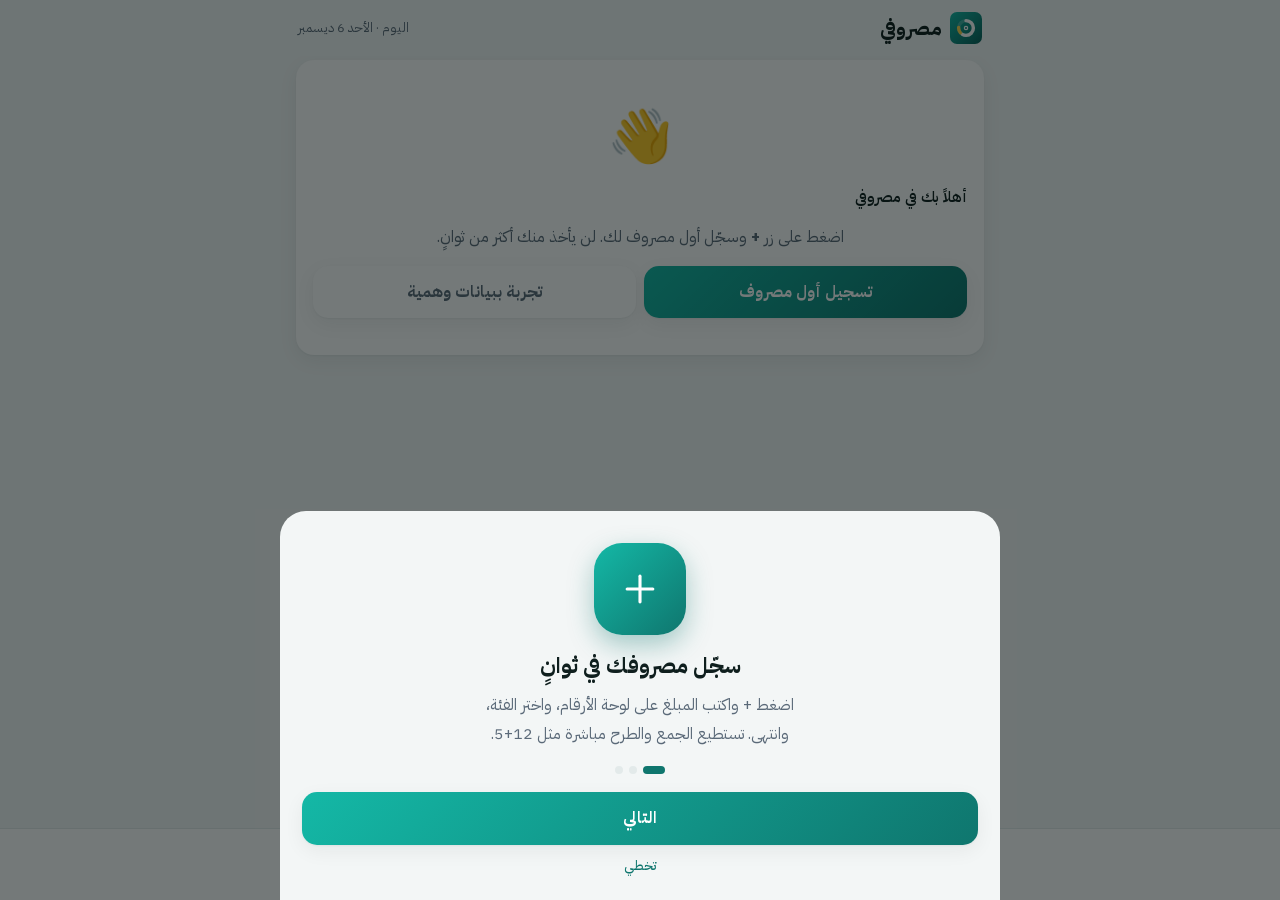
==== masrouf/index.html @ c6602190 "v1.2: app-like WebView (no zoom/overscroll), fix stuck swipe rows, SMS permission flow + rich notifi" ====
<!doctype html>
<html lang="ar" dir="rtl">
<head>
<meta charset="utf-8">
<meta name="viewport" content="width=device-width,initial-scale=1,minimum-scale=1,maximum-scale=1,user-scalable=no,viewport-fit=cover">
<title>مصروفي</title>
<meta name="description" content="تتبع المصاريف اليومية مع تقارير يومية وشهرية وسنوية احترافية">
<meta name="theme-color" content="#0f766e">
<link rel="manifest" href="manifest.webmanifest">
<link rel="icon" href="icon.svg" type="image/svg+xml">
<link rel="apple-touch-icon" href="icon-192.png">
<link rel="stylesheet" href="fonts.css">
<style>
:root{
  --bg:#f3f6f6;--card:#fff;--ink:#0f1f1e;--mute:#5b6a79;--line:#e3eaea;--bd:transparent;--pri:#0f766e;--pri2:#14b8a6;
  --pri-soft:#e6f4f2;--exp:#e11d48;--inc:#16a34a;--warn:#f59e0b;--shadow:0 1px 2px rgba(15,31,30,.05),0 6px 20px rgba(15,31,30,.06);
  --r:18px;--font:'IBM Plex Sans Arabic','Segoe UI',Tahoma,system-ui,sans-serif;
}
@media (prefers-color-scheme:dark){:root:not([data-theme=light]){
  --bg:#0b1413;--card:#13201f;--ink:#e8f1f0;--mute:#9db4b2;--line:#233a39;--bd:#1f3433;--pri:#2dd4bf;--pri2:#14b8a6;--pri-soft:#12302d;--exp:#fb7185;--inc:#4ade80;--shadow:0 6px 20px rgba(0,0,0,.35)}}
:root[data-theme=dark]{--bg:#0b1413;--card:#13201f;--ink:#e8f1f0;--mute:#9db4b2;--line:#233a39;--bd:#1f3433;--pri:#2dd4bf;--pri2:#14b8a6;--pri-soft:#12302d;--exp:#fb7185;--inc:#4ade80;--shadow:0 6px 20px rgba(0,0,0,.35)}
*{box-sizing:border-box;-webkit-tap-highlight-color:transparent}
html{-webkit-text-size-adjust:100%;text-size-adjust:100%;overscroll-behavior:none;touch-action:manipulation}
body{overscroll-behavior:none;-webkit-user-select:none;user-select:none;-webkit-touch-callout:none}
input,textarea,select{-webkit-user-select:text;user-select:text}
img,svg{-webkit-user-drag:none}
html,body{margin:0;background:var(--bg);color:var(--ink);font-family:var(--font);font-size:16px;line-height:1.55}
button,input,select{font:inherit;color:inherit}
button{cursor:pointer;border:0;background:none}
#app{max-width:720px;margin:0 auto;min-height:100vh;padding-bottom:calc(96px + env(safe-area-inset-bottom))}
.top{position:sticky;top:0;z-index:20;display:flex;align-items:center;justify-content:space-between;padding:calc(12px + env(safe-area-inset-top)) 18px 12px;background:var(--bg)}
.top h1{font-size:20px;margin:0;font-weight:700;display:flex;gap:8px;align-items:center}
.top h1 i{width:30px;height:30px;border-radius:9px;background:linear-gradient(135deg,var(--pri2),var(--pri));display:inline-block}
.top .sub{color:var(--mute);font-size:13px}
.view{padding:4px 16px 16px;display:grid;gap:14px}
.card{background:var(--card);border-radius:var(--r);padding:16px;box-shadow:var(--shadow);border:1px solid var(--bd)}
.card h3{margin:0 0 12px;font-size:15px;font-weight:600;display:flex;justify-content:space-between;align-items:center}
.card h3 a,.link{color:var(--pri);font-size:13px;font-weight:500;cursor:pointer}
.hero{background:linear-gradient(135deg,#0f766e,#115e59 60%,#134e4a);color:#fff;border-radius:24px;padding:20px;position:relative;overflow:hidden;box-shadow:0 10px 30px rgba(15,118,110,.35)}
.hero:after{content:"";position:absolute;inset-inline-start:-60px;top:-60px;width:200px;height:200px;border-radius:50%;background:rgba(255,255,255,.07)}
.hero .lbl{opacity:.8;font-size:13px}
.hero .big{font-size:34px;font-weight:700;letter-spacing:-.5px;margin:2px 0 10px}
.hero .big small{font-size:15px;font-weight:500;opacity:.85}
.hero .row{display:flex;gap:10px}
.hero .mini{flex:1;background:rgba(255,255,255,.12);border-radius:14px;padding:9px 12px;font-size:12px}
.hero .mini b{display:block;font-size:15px;font-weight:600}
.bar{height:9px;border-radius:99px;background:rgba(255,255,255,.2);overflow:hidden;margin:6px 0 4px}
.bar>i{display:block;height:100%;border-radius:99px;background:#fff;transition:width .5s}
.card .bar{background:var(--line)}
.bar.ok>i{background:var(--pri2)}.bar.warn>i{background:var(--warn)}.bar.bad>i{background:var(--exp)}
.hero .bar>i{background:#fff}.hero .bar.warn>i{background:#fcd34d}.hero .bar.bad>i{background:#fda4af}
.hint{font-size:12px;opacity:.85}
.card .hint{color:var(--mute);opacity:1}
.grid2{display:grid;grid-template-columns:1fr 1fr;gap:12px}
.kpi{background:var(--card);border-radius:16px;padding:13px 14px;box-shadow:var(--shadow);border:1px solid var(--bd)}
.kpi>span{display:block;font-size:12px;color:var(--mute)}
.kpi b{display:block;font-size:19px;font-weight:700;margin-top:2px}
.kpi em{font-style:normal;font-size:12px;font-weight:600}
.up{color:var(--exp)}.down{color:var(--inc)}
.m{font-variant-numeric:tabular-nums}
small{font-weight:500}
.list{display:grid}
.day{display:flex;justify-content:space-between;color:var(--mute);font-size:13px;font-weight:600;padding:14px 4px 6px}
.tx{display:flex;align-items:center;gap:12px;padding:11px 12px;background:var(--card);border-radius:14px;margin-bottom:6px;width:100%;text-align:start;box-shadow:var(--shadow);border:1px solid var(--bd)}
.tx .ic{width:42px;height:42px;border-radius:13px;display:grid;place-items:center;flex:none}
.tx .t{flex:1;min-width:0}.tx .t b{display:block;font-weight:600;font-size:15px}
.tx .t span{display:block;font-size:12.5px;color:var(--mute);white-space:nowrap;overflow:hidden;text-overflow:ellipsis}
.tx .a{font-weight:700;white-space:nowrap}.tx .a.inc{color:var(--inc)}
.seg{display:flex;background:var(--card);padding:4px;border-radius:14px;gap:4px;box-shadow:var(--shadow)}
.seg button{flex:1;padding:9px 6px;border-radius:11px;font-weight:600;font-size:14px;color:var(--mute)}
.seg button.on{background:var(--pri);color:#fff}
.nav{display:flex;align-items:center;justify-content:space-between;background:var(--card);border-radius:14px;padding:6px;box-shadow:var(--shadow)}
.nav button{width:42px;height:42px;border-radius:11px;font-size:20px;color:var(--pri)}
.nav button:active{background:var(--pri-soft)}
.nav .lb{font-weight:700;text-align:center}.nav .lb small{display:block;color:var(--mute);font-size:12px;font-weight:500}
.donutwrap{display:flex;gap:16px;align-items:center;flex-wrap:wrap;justify-content:center}
.donut{position:relative;width:170px;height:170px;flex:none}
.donut svg{width:100%;height:100%;transform:rotate(-90deg)}
.donut .c{position:absolute;inset:0;display:grid;place-items:center;text-align:center;font-size:12px;color:var(--mute)}
.donut .c b{display:block;font-size:18px;color:var(--ink)}
.leg{flex:1;min-width:200px;display:grid;gap:11px}
.leg .it{display:grid;gap:4px}
.leg .h{display:flex;align-items:center;gap:8px;font-size:14px}
.leg .h .dot{width:10px;height:10px;border-radius:50%;flex:none}
.leg .h b{flex:1;font-weight:500}.leg .h span{color:var(--mute);font-size:12px}
.leg .h strong{font-weight:700}
.leg .bar{height:6px;margin:0}
.bars{display:flex;align-items:flex-end;gap:3px;height:160px;padding-top:12px}
.bars .c{flex:1;display:flex;flex-direction:column;align-items:center;height:100%;min-width:0;cursor:pointer}
.bars .bw{flex:1;min-height:0;width:100%;position:relative}
.bars .bw i{position:absolute;bottom:0;inset-inline:0;margin:auto;width:100%;max-width:26px;background:linear-gradient(180deg,var(--pri2),var(--pri));border-radius:6px 6px 2px 2px}
.bars .c.z .bw i{background:var(--line)}
.bars .c.hi .bw i{background:linear-gradient(180deg,#fb7185,#e11d48)}
.bars .c.sel .bw i{outline:2px solid var(--ink);outline-offset:1px}
.bars .pv{position:absolute;inset-inline:0;margin:auto;width:100%;max-width:26px;height:3px;border-radius:2px;background:var(--mute);opacity:.7}
.bars .c u{font-size:10px;color:var(--mute);text-decoration:none;margin-top:4px;height:14px;white-space:nowrap}
.bars .c s{position:absolute;inset-inline:-4px;text-align:center;font-size:9.5px;color:var(--mute);text-decoration:none;white-space:nowrap}
.tipline{text-align:center;color:var(--mute);font-size:12.5px;margin-top:8px;min-height:20px}
.fab{position:fixed;bottom:calc(30px + env(safe-area-inset-bottom));left:0;right:0;margin-inline:auto;transform:none;width:62px;height:62px;border-radius:50%;background:linear-gradient(135deg,var(--pri2),var(--pri));color:#fff;font-size:34px;line-height:1;box-shadow:0 8px 22px rgba(15,118,110,.45);z-index:30;display:grid;place-items:center;border:4px solid var(--bg)}
.fab:active{filter:brightness(.92)}
.tabs{position:fixed;bottom:0;inset-inline:0;z-index:25;background:var(--card);border-top:1px solid var(--line);display:flex;justify-content:center;padding:6px 8px calc(8px + env(safe-area-inset-bottom))}
.tabs .in{display:flex;width:100%;max-width:720px}
.tabs button{flex:1;display:grid;justify-items:center;gap:1px;padding:6px 0;color:var(--mute);font-size:11.5px;font-weight:500}
.tabs button .e{display:grid;place-items:center;height:26px}
.tabs button.on{color:var(--pri);font-weight:700}
.tabs .gap{flex:.9}
.ov{position:fixed;inset:0;background:rgba(2,12,12,.55);z-index:50;display:flex;align-items:flex-end;justify-content:center;animation:f .15s}
.sheet{background:var(--bg);width:100%;max-width:720px;max-height:92vh;overflow:auto;border-radius:26px 26px 0 0;padding:16px 16px calc(18px + env(safe-area-inset-bottom));animation:u .22s ease-out}
@keyframes u{from{transform:translateY(40px);opacity:.4}}@keyframes f{from{opacity:0}}
.sh{display:flex;justify-content:space-between;align-items:center;margin-bottom:12px}
.sh b{font-size:17px}.x{width:34px;height:34px;border-radius:50%;background:var(--card);color:var(--mute);font-size:16px}
.amt{display:flex;align-items:center;gap:8px;background:var(--card);border-radius:18px;padding:12px 16px;margin:12px 0;box-shadow:var(--shadow)}
.amt input{flex:1;min-width:0;border:0;outline:0;background:none;font-size:38px;font-weight:700;text-align:start;width:100%;font-variant-numeric:tabular-nums}
.amt span{color:var(--mute);font-weight:600}
.amt.inc input{color:var(--inc)}.amt.exp input{color:var(--exp)}
.cg{display:grid;grid-template-columns:repeat(4,1fr);gap:8px;margin:8px 0 12px}
.cg button{background:var(--card);border-radius:14px;padding:10px 2px;display:grid;justify-items:center;gap:3px;font-size:11.5px;border:2px solid transparent;line-height:1.25;text-align:center}
.cg button .e{display:grid;place-items:center;height:26px}
.cg button.on{border-color:var(--pri);background:var(--pri-soft);font-weight:600}
.fld{display:flex;gap:8px;margin-bottom:10px;align-items:center;flex-wrap:wrap}
.chip{padding:8px 14px;border-radius:99px;background:var(--card);font-size:13.5px;font-weight:500;border:2px solid transparent}
.chip.on{border-color:var(--pri);color:var(--pri);font-weight:600}
input[type=text],input[type=date],input[type=number],input[type=search],select{background:var(--card);border:1.5px solid var(--line);border-radius:13px;padding:11px 13px;width:100%;outline:0;min-width:0}
input:focus,select:focus{border-color:var(--pri)}
.btns{display:flex;gap:8px;margin-top:6px}
.btn{flex:1;padding:14px;border-radius:15px;font-weight:700;background:var(--card);box-shadow:var(--shadow)}
.btn.p{background:linear-gradient(135deg,var(--pri2),var(--pri));color:#fff}
.btn.d{color:var(--exp);flex:.5}
.set{display:grid;gap:2px}
.set .r{display:flex;align-items:center;gap:12px;padding:13px 4px;border-bottom:1px solid var(--line);width:100%;text-align:start}
.set .r:last-child{border:0}.set .r .e{width:30px;display:grid;place-items:center;color:var(--pri)}
.set .r b{flex:1;font-weight:500}.set .r span{color:var(--mute);font-size:13px}
.empty{text-align:center;padding:36px 16px;color:var(--mute)}
.empty .e{font-size:52px}.empty h3{color:var(--ink);margin:8px 0 4px}
.toast{position:fixed;bottom:calc(110px + env(safe-area-inset-bottom));inset-inline:16px;max-width:420px;margin:auto;background:#10201f;color:#fff;border-radius:14px;padding:12px 16px;display:flex;justify-content:space-between;align-items:center;z-index:80;animation:u .2s}
.toast button{color:#5eead4;font-weight:700}
.filters{display:grid;grid-template-columns:1fr 1fr;gap:8px}.filters input{grid-column:1/-1}
.colors{display:flex;gap:8px;flex-wrap:wrap}.colors i{width:30px;height:30px;border-radius:50%;border:3px solid transparent;cursor:pointer}.colors i.on{border-color:var(--ink)}
.pend{border:2px solid var(--pri2);background:var(--pri-soft)}
.pend .tx{box-shadow:none;margin-bottom:8px;display:block}
.pend .tx .top2{display:flex;align-items:center;gap:12px}
.pend .pb{display:flex;gap:6px;margin-top:10px}
.pend .pb button{flex:1;padding:9px;border-radius:11px;font-weight:600;font-size:13.5px;background:var(--bg)}
.pend .pb .ok{background:var(--pri);color:#fff}.pend .pb .no{color:var(--exp)}
.pend small.src{color:var(--mute);font-size:11.5px;display:block;margin-top:2px}
.gh{display:flex;align-items:center;gap:6px;font-size:12.5px;color:var(--mute);font-weight:600;margin:12px 2px 2px}
.sub{padding-inline-start:18px;color:var(--mute);font-size:12.5px;display:flex;justify-content:space-between}
.chips2{display:flex;gap:6px;margin-bottom:10px}
.kp{display:grid;grid-template-columns:repeat(4,1fr);gap:8px;margin:6px 0 12px;direction:ltr}
.kp button{height:52px;border-radius:14px;background:var(--card);font-size:23px;font-weight:600;box-shadow:var(--shadow);display:grid;place-items:center}
.kp button:active{transform:scale(.95);background:var(--pri-soft)}
.kp .op{background:var(--pri-soft);color:var(--pri)}.kp .bk{color:var(--exp)}
.hint2{color:var(--mute);font-size:13px;min-height:18px;margin:-6px 4px 4px}
.srch{margin:2px 0 6px}.amt input[readonly]{cursor:default}
.gbtn{width:100%;background:none;text-align:start;margin-top:8px;color:var(--mute)}.gbtn .cnt{background:var(--line);border-radius:99px;padding:0 8px;font-size:11px}
.gbtn .chev{margin-inline-start:auto;display:grid;transition:transform .2s}.gbtn .chev.up{transform:rotate(180deg)}
.allbtn{display:flex;align-items:center;gap:6px;margin:4px 2px 2px}
.gh svg,.leg .h svg{flex:none}.leg .h svg{width:17px;height:17px}
.ring{position:absolute;inset-inline-end:18px;top:20px;width:68px;height:68px;z-index:1}
.ring svg{width:100%;height:100%;transform:rotate(-90deg)}.ring circle{stroke:rgba(255,255,255,.22)}.ring circle.fg{stroke:#fff;transition:stroke-dasharray .6s}
.ring.warn circle.fg{stroke:#fcd34d}.ring.bad circle.fg{stroke:#fda4af}.ring b{position:absolute;inset:0;display:grid;place-items:center;font-size:14px}
.stats{display:grid;grid-template-columns:1fr 1fr;gap:10px;margin-top:12px}
.st{background:var(--bg);border-radius:13px;padding:10px 12px}.st span{display:block;font-size:12px;color:var(--mute)}.st b{display:block;font-size:14.5px;margin-top:1px}.st em{font-style:normal;font-size:12px;color:var(--mute)}
.view.enter>*{animation:rise .38s cubic-bezier(.2,.8,.2,1) both}
.view.enter>*:nth-child(2){animation-delay:.05s}.view.enter>*:nth-child(3){animation-delay:.1s}.view.enter>*:nth-child(4){animation-delay:.15s}.view.enter>*:nth-child(n+5){animation-delay:.2s}
@keyframes rise{from{opacity:0;transform:translateY(14px)}}
.tx{position:relative;touch-action:pan-y;transition:transform .2s,background .15s}.tx.sw-d{box-shadow:inset 0 0 0 2px #f87171}.tx.sw-e{box-shadow:inset 0 0 0 2px #4ade80}
.ob{text-align:center;padding:10px 6px 4px}.ob .obi{width:92px;height:92px;border-radius:28px;margin:6px auto 14px;display:grid;place-items:center;color:#fff;background:linear-gradient(135deg,var(--pri2),var(--pri));box-shadow:0 10px 26px rgba(15,118,110,.35)}
.ob h2{margin:0 0 8px;font-size:22px}.ob p{margin:0 auto;max-width:320px;color:var(--mute);line-height:1.8}
.dots{display:flex;gap:6px;justify-content:center;margin:18px 0}.dots i{width:8px;height:8px;border-radius:99px;background:var(--line)}.dots i.on{width:22px;background:var(--pri)}
.printhead .ph{display:flex;gap:12px;align-items:center}
.printhead{display:none}
@media print{
  body{background:#fff;color:#000}.top,.tabs,.fab,.noprint,.toast,.seg,.nav button{display:none!important}
  .printhead{display:block;border-bottom:3px solid #0f766e;padding-bottom:10px;margin-bottom:12px}
  .printhead h2{margin:0;color:#0f766e}.printhead p{margin:2px 0 0;color:#444}
  .card,.kpi{box-shadow:none;border:1px solid #ddd;break-inside:avoid}#app{padding:0;max-width:none}
  :root{--card:#fff;--ink:#000;--mute:#555;--line:#ddd}
  .view{padding:0}.nav{box-shadow:none;border:1px solid #ddd;justify-content:center}
}
</style>
</head>
<body>
<div id="app">
  <header class="top"><div><h1><svg width="32" height="32" viewBox="0 0 512 512"><defs><linearGradient id="lg" x1="0" y1="0" x2="1" y2="1"><stop offset="0" stop-color="#14b8a6"/><stop offset="1" stop-color="#0b5f59"/></linearGradient></defs><rect width="512" height="512" rx="112" fill="url(#lg)"/><g transform="translate(256 256) rotate(-90)" fill="none" stroke-width="54"><circle r="118" stroke="#fff" stroke-opacity=".22"/><circle r="118" stroke="#fff" stroke-linecap="round" stroke-dasharray="430 800"/><circle r="118" stroke="#fcd34d" stroke-linecap="round" stroke-dasharray="90 800" stroke-dashoffset="-470"/></g><circle cx="256" cy="256" r="36" fill="#fff"/><circle cx="256" cy="256" r="16" fill="#0f766e"/></svg>مصروفي</h1></div><div class="sub" id="topSub"></div></header>
  <main id="view" class="view"></main>
</div>
<button class="fab" data-act="add" aria-label="إضافة عملية">+</button>
<nav class="tabs"><div class="in">
  <button data-tab="home"><span class="e" data-i="house"></span>الرئيسية</button>
  <button data-tab="log"><span class="e" data-i="receipt"></span>السجل</button>
  <span class="gap"></span>
  <button data-tab="rep"><span class="e" data-i="chart-column"></span>التقارير</button>
  <button data-tab="more"><span class="e" data-i="settings"></span>المزيد</button>
</div></nav>
<div id="layer"></div>
<input type="file" id="file" accept=".json,application/json" hidden>

<script src="icons.js"></script>
<script src="sms-parser.js"></script>
<script>
'use strict';
/* ============ أدوات ============ */
const $ = s => document.querySelector(s);
const KEY = 'masrouf.v1';
const MONTHS = ['يناير','فبراير','مارس','أبريل','مايو','يونيو','يوليو','أغسطس','سبتمبر','أكتوبر','نوفمبر','ديسمبر'];
const DAYS = ['الأحد','الاثنين','الثلاثاء','الأربعاء','الخميس','الجمعة','السبت'];
const PALETTE = ['#f97316','#16a34a','#0ea5e9','#8b5cf6','#eab308','#ef4444','#6366f1','#ec4899','#14b8a6','#f43f5e','#a855f7','#64748b'];
const GROUPS = [
  {id:'food',name:'الطعام',icon:'utensils',color:'#f97316'},
  {id:'house',name:'السكن والبيت',icon:'house',color:'#8b5cf6'},
  {id:'trans',name:'المواصلات والسيارة',icon:'car',color:'#0ea5e9'},
  {id:'parents',name:'مصاريف الأهل',icon:'handshake',color:'#0d9488'},
  {id:'family',name:'الأسرة',icon:'users',color:'#a855f7'},
  {id:'shop',name:'التسوق والشخصي',icon:'shopping-bag',color:'#ec4899'},
  {id:'health',name:'الصحة والتعليم',icon:'heart-pulse',color:'#ef4444'},
  {id:'fun',name:'الترفيه والسفر',icon:'ticket',color:'#eab308'},
  {id:'fin',name:'المالية والالتزامات',icon:'wallet',color:'#b45309'},
  {id:'other',name:'أخرى',icon:'package',color:'#64748b'}
];
const DEF_CATS = [
  {id:'food',group:'food',name:'مطاعم وقهوة',icon:'utensils',color:'#f97316'},
  {id:'groc',group:'food',name:'بقالة ومواد غذائية',icon:'shopping-cart',color:'#16a34a'},
  {id:'home',group:'house',name:'سكن وإيجار',icon:'house',color:'#8b5cf6'},
  {id:'bills',group:'house',name:'فواتير وخدمات',icon:'lightbulb',color:'#eab308'},
  {id:'repair',group:'house',name:'صيانة منزلية',icon:'wrench',color:'#78716c'},
  {id:'furn',group:'house',name:'أثاث ومستلزمات البيت',icon:'sofa',color:'#a16207'},
  {id:'laundry',group:'house',name:'غسيل ملابس',icon:'shirt',color:'#38bdf8'},
  {id:'trans',group:'trans',name:'وقود',icon:'fuel',color:'#0ea5e9'},
  {id:'car',group:'trans',name:'السيارة وصيانتها',icon:'car',color:'#0369a1'},
  {id:'carins',group:'trans',name:'تأمين السيارة',icon:'shield-check',color:'#1e40af'},
  {id:'taxi',group:'trans',name:'أجرة ومواصلات',icon:'car-taxi-front',color:'#f59e0b'},
  {id:'fines',group:'trans',name:'سداد مخالفات',icon:'triangle-alert',color:'#dc2626'},
  {id:'parentm',group:'parents',name:'المصروف الشهري للأهل',icon:'hand-coins',color:'#0891b2'},
  {id:'parente',group:'parents',name:'مناسبات الأهل',icon:'party-popper',color:'#c026d3'},
  {id:'parentx',group:'parents',name:'طوارئ الأهل',icon:'siren',color:'#e11d48'},
  {id:'fam',group:'family',name:'الأسرة والأطفال',icon:'users',color:'#a855f7'},
  {id:'gift',group:'family',name:'هدايا ومناسبات',icon:'gift',color:'#f43f5e'},
  {id:'personal',group:'family',name:'مصروف شخصي',icon:'user',color:'#0284c7'},
  {id:'shop',group:'shop',name:'تسوق وملابس وأحذية',icon:'shopping-bag',color:'#ec4899'},
  {id:'tech',group:'shop',name:'إلكترونيات وجوالات',icon:'smartphone',color:'#2563eb'},
  {id:'acc',group:'shop',name:'إكسسوارات',icon:'gem',color:'#d946ef'},
  {id:'care',group:'shop',name:'عناية شخصية وحلاقة',icon:'scissors',color:'#db2777'},
  {id:'sport',group:'shop',name:'رياضة ولياقة',icon:'dumbbell',color:'#ea580c'},
  {id:'health',group:'health',name:'صحة ودواء',icon:'pill',color:'#ef4444'},
  {id:'medins',group:'health',name:'تأمين طبي',icon:'heart-pulse',color:'#475569'},
  {id:'edu',group:'health',name:'تعليم ودورات وكتب',icon:'graduation-cap',color:'#6366f1'},
  {id:'fun',group:'fun',name:'ترفيه وخروجات',icon:'clapperboard',color:'#14b8a6'},
  {id:'subs',group:'fun',name:'اشتراكات رقمية',icon:'tv',color:'#7c3aed'},
  {id:'travel',group:'fun',name:'سفر وسياحة',icon:'plane',color:'#0891b2'},
  {id:'loan',group:'fin',name:'أقساط وديون',icon:'credit-card',color:'#b45309'},
  {id:'charity',group:'fin',name:'زكاة وصدقات',icon:'hand-heart',color:'#059669'},
  {id:'gov',group:'fin',name:'رسوم حكومية',icon:'landmark',color:'#0f766e'},
  {id:'other',group:'other',name:'أخرى',icon:'package',color:'#64748b'}
];
const REMOVED = {pet: 'other', maid: 'other', ins: 'medins'};
const INC_CATS = [
  {id:'salary',name:'راتب',icon:'briefcase',color:'#16a34a'},
  {id:'extra',name:'دخل إضافي',icon:'coins',color:'#0d9488'},
  {id:'iother',name:'إيراد آخر',icon:'circle-plus',color:'#65a30d'}
];
const ICONS = ['utensils','coffee','pizza','cake','shopping-cart','shopping-bag','shirt','gem','fuel','car','bus','bike','house','sofa','wrench','lightbulb','droplets','flame','wifi','phone','smartphone','pill','stethoscope','heart-pulse','graduation-cap','book-open','clapperboard','gamepad-2','music','tv','gift','plane','map-pin','paw-print','cat','baby','users','scissors','dumbbell','credit-card','wallet','coins','landmark','hand-heart','star','package'];
const haptic = (ms = 12) => { try { if (window.AndroidBridge && AndroidBridge.haptic) AndroidBridge.haptic(ms); else if (navigator.vibrate) navigator.vibrate(ms); } catch (e) {} };
const LOGO = '<svg width="46" height="46" viewBox="0 0 512 512"><rect width="512" height="512" rx="112" fill="#0f766e"/><g transform="translate(256 256) rotate(-90)" fill="none" stroke-width="54"><circle r="118" stroke="#fff" stroke-opacity=".25"/><circle r="118" stroke="#fff" stroke-linecap="round" stroke-dasharray="430 800"/><circle r="118" stroke="#fcd34d" stroke-linecap="round" stroke-dasharray="90 800" stroke-dashoffset="-470"/></g><circle cx="256" cy="256" r="36" fill="#fff"/><circle cx="256" cy="256" r="16" fill="#0f766e"/></svg>';
const pad = x => String(x).padStart(2, '0');
const ymd = d => `${d.getFullYear()}-${pad(d.getMonth()+1)}-${pad(d.getDate())}`;
const parse = s => { const [a,b,c] = s.split('-').map(Number); return new Date(a, b-1, c); };
const esc = s => String(s ?? '').replace(/[&<>"']/g, c => ({'&':'&amp;','<':'&lt;','>':'&gt;','"':'&quot;',"'":'&#39;'}[c]));
const uid = () => Date.now().toString(36) + Math.random().toString(36).slice(2, 7);
const AR_DIG = '٠١٢٣٤٥٦٧٨٩';
const toLatin = s => String(s).replace(/[٠-٩]/g, d => AR_DIG.indexOf(d)).replace(/[٫,]/g, '.').replace(/[٬،]/g, '');

/* ============ الحالة ============ */
const defaults = () => ({
  tx: [], pending: [], merchants: {}, seen: [], cats: DEF_CATS.map(c => ({...c, budget: 0})),
  set: {cur: 'ر.س', budget: 0, digits: 'latin', theme: 'auto', auto: false}, migr: ['v4', 'v4b', 'v5'], rec: []
});
function migrate() {
  S.d.migr = S.d.migr || []; S.d.rec = S.d.rec || []; S.d.pending = S.d.pending || []; S.d.merchants = S.d.merchants || {};
  if (!S.d.migr.includes('v5') && S.d.migr.includes('v4')) {
    S.d.cats.forEach(c => { const d = DEF_CATS.find(x => x.id === c.id); if (d && !ICON_SVG[c.icon]) c.icon = d.icon; });
    S.d.migr.push('v5');
  }
  if (S.d.migr.includes('v4')) {
    if (!S.d.migr.includes('v4b')) { if (!S.d.cats.some(c => c.id === 'personal')) { const i = S.d.cats.findIndex(c => c.id === 'gift'), d = DEF_CATS.find(c => c.id === 'personal');
      S.d.cats.splice(i < 0 ? S.d.cats.length - 1 : i + 1, 0, {...d, budget: 0}); } S.d.migr.push('v4b'); }
    return;
  }
  const old = S.d.cats, byId = Object.fromEntries(old.map(c => [c.id, c])), ids = DEF_CATS.map(c => c.id);
  Object.entries(REMOVED).forEach(([from, to]) => { if (!byId[from]) return;
    S.d.tx.forEach(t => { if (t.cat === from) t.cat = to; }); S.d.pending.forEach(t => { if (t.cat === from) t.cat = to; });
    S.d.rec.forEach(t => { if (t.cat === from) t.cat = to; }); Object.keys(S.d.merchants).forEach(k => { if (S.d.merchants[k] === from) S.d.merchants[k] = to; }); });
  const out = DEF_CATS.map(d => byId[d.id] ? {...byId[d.id], name: d.name, group: d.group} : {...d, budget: 0});
  const custom = old.filter(c => !ids.includes(c.id) && !REMOVED[c.id]).map(c => ({...c, group: c.group || 'other'}));
  out.splice(out.length - 1, 0, ...custom);
  S.d.cats = out; S.d.migr = ['v2', 'v3', 'v4', 'v4b', 'v5'];
}
let S = {tab: 'home', rep: {mode: 'month', ref: new Date(), by: 'cat'}, f: {q: '', cat: '', month: ''}, d: defaults()};
function load() {
  try { const r = JSON.parse(localStorage.getItem(KEY)); if (r && Array.isArray(r.tx)) { const d = defaults(); S.d = {...d, ...r, set: {...d.set, ...(r.set||{})}, cats: r.cats?.length ? r.cats : d.cats, migr: r.migr || []}; migrate(); save(); } } catch (e) {}
}
function save() { try { localStorage.setItem(KEY, JSON.stringify(S.d)); } catch (e) { toast('تعذّر الحفظ: مساحة التخزين ممتلئة أو ممنوعة'); } }
function applyTheme() { document.documentElement.dataset.theme = S.d.set.theme; }

/* ============ تنسيق ============ */
const dg = s => S.d.set.digits === 'ar' ? String(s).replace(/\d/g, d => AR_DIG[d]) : String(s);
const num = (x, dec = 2) => (x < 0 ? '\u200E' : '') + dg((Math.round(x * 100) / 100).toLocaleString('en-US', {maximumFractionDigits: dec}));
const money = x => `<span class="m">${num(x)}</span> <small>${esc(S.d.set.cur)}</small>`;
const sign = (t, x) => (t === 'inc' ? '+' : '−') + num(x);
const catOf = id => S.d.cats.find(c => c.id === id) || INC_CATS.find(c => c.id === id) || {id, name: 'فئة محذوفة', icon: 'package', color: '#94a3b8'};
const todayStr = () => ymd(new Date());
const nowTime = () => { const d = new Date(); return `${pad(d.getHours())}:${pad(d.getMinutes())}`; };
const fmtTime = t => { if (!t) return ''; const [h, m] = t.split(':').map(Number); return dg(`${h % 12 || 12}:${pad(m)}`) + (h < 12 ? ' ص' : ' م'); };
const tcmp = (a, b) => b.date.localeCompare(a.date) || (b.time || '').localeCompare(a.time || '') || b.ts - a.ts;
function dayLabel(s) {
  const d = parse(s), t = todayStr(), y = ymd(new Date(Date.now() - 864e5));
  const base = `${DAYS[d.getDay()]} ${dg(d.getDate())} ${MONTHS[d.getMonth()]}`;
  return s === t ? 'اليوم · ' + base : s === y ? 'أمس · ' + base : base;
}
const monthLabel = d => `${MONTHS[d.getMonth()]} ${dg(d.getFullYear())}`;
const sum = (arr, type = 'exp') => arr.filter(t => t.type === type).reduce((a, t) => a + t.amount, 0);
const daysIn = d => new Date(d.getFullYear(), d.getMonth() + 1, 0).getDate();
function toast(msg, undo) {
  document.querySelector('.toast')?.remove();
  const el = document.createElement('div'); el.className = 'toast';
  el.innerHTML = `<span>${esc(msg)}</span>${undo ? '<button>تراجع</button>' : ''}`;
  document.body.append(el);
  if (undo) el.querySelector('button').onclick = () => { undo(); el.remove(); };
  setTimeout(() => el.remove(), 5000);
}

/* ============ فلترة الفترات ============ */
function weekStart(ref) { const d = new Date(ref.getFullYear(), ref.getMonth(), ref.getDate()); d.setDate(d.getDate() - (d.getDay() + 1) % 7); return d; }
function inPeriod(t, mode, ref) {
  if (mode === 'week') { const a = ymd(weekStart(ref)), e = new Date(weekStart(ref)); e.setDate(e.getDate() + 6); return t.date >= a && t.date <= ymd(e); }
  const y = ref.getFullYear(), m = pad(ref.getMonth() + 1);
  if (mode === 'day') return t.date === ymd(ref);
  if (mode === 'month') return t.date.startsWith(`${y}-${m}`);
  return t.date.startsWith(`${y}-`);
}
function shift(mode, ref, k) {
  const d = new Date(ref);
  if (mode === 'day') d.setDate(d.getDate() + k);
  else if (mode === 'week') d.setDate(d.getDate() + 7 * k);
  else if (mode === 'month') { d.setDate(1); d.setMonth(d.getMonth() + k); }
  else { d.setDate(1); d.setFullYear(d.getFullYear() + k); }
  return d;
}
function groupByCat(list) {
  const m = {};
  list.filter(t => t.type === 'exp').forEach(t => m[t.cat] = (m[t.cat] || 0) + t.amount);
  return Object.entries(m).map(([id, v]) => ({...catOf(id), v})).sort((a, b) => b.v - a.v);
}

/* ============ المكوّنات ============ */
function txRow(t) {
  const c = catOf(t.cat);
  return `<button class="tx" data-act="edit" data-id="${t.id}">
    <span class="ic" style="background:${c.color}22;color:${c.color}">${I(c.icon)}</span>
    <span class="t"><b>${esc(c.name)}</b><span>${t.time ? fmtTime(t.time) + ' · ' : ''}${esc(t.note) || '—'}${t.auto ? ' · 📩' : ''}${t.rec ? ' · 🔁' : ''}</span></span>
    <span class="a ${t.type}">${sign(t.type, t.amount)} <small>${esc(S.d.set.cur)}</small></span></button>`;
}
function donut(items, total, label) {
  let off = 0;
  const segs = items.map(i => {
    const p = i.v / total * 100, s = `<circle cx="21" cy="21" r="15.9155" fill="none" stroke="${i.color}" stroke-width="6" stroke-dasharray="${Math.max(p - .6, .1)} ${100 - Math.max(p - .6, .1)}" stroke-dashoffset="${-off}"/>`;
    off += p; return s;
  }).join('');
  return `<div class="donut"><svg viewBox="0 0 42 42"><circle cx="21" cy="21" r="15.9155" fill="none" stroke="var(--line)" stroke-width="6"/>${segs}</svg>
    <div class="c"><div><b class="m">${num(total, 0)}</b>${label}</div></div></div>`;
}
function bars(vals, labels, hiIdx, showVals, prev, tips) {
  const max = Math.max(...vals, ...(prev || []), 1);
  const col = vals.map((v, i) => { const h = v / max * 86, pv = prev && prev[i] ? prev[i] / max * 86 : 0;
    return `<div class="c ${v === 0 ? 'z' : ''} ${i === hiIdx && v > 0 ? 'hi' : ''}" data-tip="${esc(tips ? tips[i] : labels[i])}: ${num(v)} ${esc(S.d.set.cur)}">
    <div class="bw">${showVals && v > 0 ? `<s style="bottom:calc(${h}% + 2px)">${num(v, 0)}</s>` : ''}<i style="height:${Math.max(h, 1.5)}%"></i>${pv ? `<b class="pv" style="bottom:${pv}%"></b>` : ''}</div><u>${labels[i]}</u></div>`; }).join('');
  return `<div class="bars">${col}</div><div class="tipline" id="tipline">اضغط على أي عمود لعرض التفاصيل${prev ? ' · الخط الرمادي = الفترة السابقة' : ''}</div>`;
}
function series(mode, ref, list) {
  const ex = list.filter(t => t.type === 'exp');
  if (mode === 'month') { const n = daysIn(ref), v = Array(n).fill(0); ex.forEach(t => v[+t.date.slice(8) - 1] += t.amount);
    return {v, lab: v.map((_, i) => i % 5 === 0 || i === n - 1 ? dg(i + 1) : ''), tip: v.map((_, i) => `${dg(i + 1)} ${MONTHS[ref.getMonth()]}`)}; }
  if (mode === 'year') { const v = Array(12).fill(0); ex.forEach(t => v[+t.date.slice(5, 7) - 1] += t.amount);
    return {v, lab: MONTHS.map(m => m.slice(0, 3)), tip: MONTHS.slice()}; }
  const st = weekStart(ref), v = Array(7).fill(0); ex.forEach(t => { const i = Math.round((parse(t.date) - st) / 864e5); if (i >= 0 && i < 7) v[i] += t.amount; });
  const dn = i => DAYS[(st.getDay() + i) % 7];
  return {v, lab: v.map((_, i) => dn(i).replace('ال', '').slice(0, 3)), tip: v.map((_, i) => { const d = new Date(st); d.setDate(d.getDate() + i); return `${dn(i)} ${dg(d.getDate())} ${MONTHS[d.getMonth()]}`; })};
}
const pctBadge = (cur, prev) => {
  if (!prev) return '';
  const p = (cur - prev) / prev * 100;
  return `<em class="${p > 0 ? 'up' : 'down'}">${p > 0 ? '▲' : '▼'} ${dg(Math.abs(p).toFixed(0))}٪ عن الفترة السابقة</em>`.replace('٪', '%');
};

/* ============ الشاشات ============ */
function pendingCard() {
  const p = S.d.pending; if (!p.length) return '';
  return `<section class="card pend"><h3>📩 بانتظار المراجعة (${dg(p.length)})</h3>${p.map(x => { const c = catOf(x.cat);
    return `<div class="tx"><div class="top2"><span class="ic" style="background:${c.color}22;color:${c.color}">${I(c.icon)}</span>
    <span class="t"><b>${esc(x.merchant || c.name)}</b><span>${esc(c.name)} · ${dayLabel(x.date)}${x.time ? ' · ' + fmtTime(x.time) : ''}</span></span>
    <span class="a ${x.type}">${sign(x.type, x.amount)} <small>${esc(S.d.set.cur)}</small></span></div>
    <div class="pb"><button class="ok" data-act="pok" data-id="${x.id}">تأكيد</button><button data-act="pedit" data-id="${x.id}">تعديل</button><button class="no" data-act="pno" data-id="${x.id}">تجاهل</button></div></div>`; }).join('')}
    ${p.length > 1 ? '<button class="link" data-act="pall" style="margin-top:2px">تأكيد الكل</button>' : ''}</section>`;
}
function homeInsights(tx, now) {
  const days = [], vals = [], lab = [], tips = [];
  for (let i = 6; i >= 0; i--) { const d = new Date(now.getFullYear(), now.getMonth(), now.getDate() - i), k = ymd(d);
    days.push(k); vals.push(sum(tx.filter(t => t.date === k))); lab.push(DAYS[d.getDay()].replace('ال', '').slice(0, 3)); tips.push(`${DAYS[d.getDay()]} ${dg(d.getDate())} ${MONTHS[d.getMonth()]}`); }
  if (!vals.some(v => v > 0)) return '';
  const mo = tx.filter(t => t.type === 'exp' && inPeriod(t, 'month', now));
  const byDay = {}, byNote = {};
  mo.forEach(t => { byDay[t.date] = (byDay[t.date] || 0) + t.amount; if (t.note) byNote[t.note] = (byNote[t.note] || 0) + t.amount; });
  const top = o => Object.entries(o).sort((a, b) => b[1] - a[1])[0];
  const td = top(byDay), tn = top(byNote), st = (l, v, sub) => `<div class="st"><span>${l}</span><b>${v}</b>${sub ? `<em>${sub}</em>` : ''}</div>`;
  return `<section class="card"><h3>آخر 7 أيام</h3>${bars(vals, lab, -1, false, null, tips)}
    <div class="stats">${td ? st('أكثر يوم صرفاً', dayLabel(td[0]).replace('اليوم · ', '').replace('أمس · ', '').split(' ').slice(0, 3).join(' '), num(td[1], 0) + ' ' + esc(S.d.set.cur)) : ''}${tn ? st('أكثر بند صرفاً', esc(tn[0].length > 16 ? tn[0].slice(0, 16) + '…' : tn[0]), num(tn[1], 0) + ' ' + esc(S.d.set.cur)) : ''}</div></section>`;
}
function budgetCheck() {
  const set = S.d.set; if (!(set.budget > 0)) return;
  const now = new Date(), key = `${now.getFullYear()}-${pad(now.getMonth() + 1)}`, p = sum(S.d.tx.filter(t => inPeriod(t, 'month', now))) / set.budget * 100;
  set.al = set.al || {};
  if (p >= 100 && set.al.b100 !== key) { set.al.b100 = key; set.al.b80 = key; save(); toast('⚠️ تجاوزت ميزانية هذا الشهر'); }
  else if (p >= 80 && set.al.b80 !== key) { set.al.b80 = key; save(); toast('تنبيه: صرفت ' + dg(Math.round(p)) + '% من ميزانية الشهر'); }
}
function viewHome() {
  const now = new Date(), tx = S.d.tx, set = S.d.set;
  if (!tx.length && S.d.pending.length) return smsBanner() + pendingCard();
  if (!tx.length) return `<div class="card empty"><div class="e">👋</div><h3>أهلاً بك في مصروفي</h3>
    <p>اضغط على زر <b>+</b> وسجّل أول مصروف لك. لن يأخذ منك أكثر من ثوانٍ.</p>
    <div class="btns"><button class="btn p" data-act="add">تسجيل أول مصروف</button><button class="btn" data-act="demo">تجربة ببيانات وهمية</button></div></div>`;
  const mo = tx.filter(t => inPeriod(t, 'month', now)), spent = sum(mo), inc = sum(mo, 'inc');
  const today = sum(tx.filter(t => t.date === todayStr()));
  const dom = now.getDate(), dim = daysIn(now);
  const proj = spent / dom * dim;
  let budgetHtml = '';
  if (set.budget > 0) {
    const p = spent / set.budget * 100, cls = p >= 100 ? 'bad' : p >= 80 ? 'warn' : 'ok';
    const left = set.budget - spent, perDay = left / Math.max(dim - dom + 1, 1);
    budgetHtml = `<div class="ring ${cls}"><svg viewBox="0 0 36 36"><circle cx="18" cy="18" r="15.9" fill="none" stroke-width="3.6"/><circle class="fg" cx="18" cy="18" r="15.9" fill="none" stroke-width="3.6" stroke-linecap="round" stroke-dasharray="${Math.min(p, 100)} 100"/></svg><b>${dg(Math.round(p))}%</b></div>
      <div class="hint">${left >= 0 ? `المتبقي من الميزانية ${num(left, 0)} ${esc(set.cur)} · يمكنك صرف ${num(perDay, 0)} يومياً` : `تجاوزت الميزانية بمقدار ${num(-left, 0)} ${esc(set.cur)}`}</div>`;
  } else budgetHtml = `<div class="hint">المتوسط اليومي ${num(spent / dom, 0)} ${esc(set.cur)} · التوقع لنهاية الشهر ${num(proj, 0)}</div>`;
  const cats = groupByCat(mo).slice(0, 4), tot = spent || 1;
  const recent = [...tx].sort(tcmp).slice(0, 6);
  return `${smsBanner()}${pendingCard()}<section class="hero"><div class="lbl">مصروفات ${monthLabel(now)}</div>
    <div class="big"><span class="m" data-v="${spent}">${num(spent)}</span> <small>${esc(set.cur)}</small></div>${budgetHtml}
    <div class="row" style="margin-top:12px"><div class="mini">اليوم<b>${num(today, 0)}</b></div><div class="mini">الدخل<b>${num(inc, 0)}</b></div><div class="mini">الصافي<b>${num(inc - spent, 0)}</b></div></div></section>
    ${homeInsights(tx, now)}
    ${cats.length ? `<section class="card"><h3>أكثر الفئات صرفاً هذا الشهر <a data-tab="rep">التفاصيل</a></h3><div class="leg">${cats.map(c => `<div class="it"><div class="h"><i class="dot" style="background:${c.color}"></i><b>${I(c.icon)} ${esc(c.name)}</b><strong>${money(c.v)}</strong></div><div class="bar"><i style="width:${c.v / tot * 100}%;background:${c.color}"></i></div></div>`).join('')}</div></section>` : ''}
    <section><div class="day"><span>آخر العمليات</span><a class="link" data-tab="log">عرض الكل</a></div>${recent.map(txRow).join('')}</section>`;
}

function viewLog() {
  const f = S.f, months = [...new Set(S.d.tx.map(t => t.date.slice(0, 7)))].sort().reverse();
  let list = S.d.tx.filter(t => (!f.cat || t.cat === f.cat) && (!f.month || t.date.startsWith(f.month)) &&
    (!f.q || (t.note + catOf(t.cat).name).includes(f.q)));
  list.sort(tcmp);
  const groups = {}; list.forEach(t => (groups[t.date] ||= []).push(t));
  return `<div class="filters"><input type="search" id="q" placeholder="🔍 ابحث في الملاحظات والفئات" value="${esc(f.q)}">
    <select id="fm"><option value="">كل الشهور</option>${months.map(m => { const [y, mm] = m.split('-'); return `<option value="${m}" ${f.month === m ? 'selected' : ''}>${MONTHS[mm - 1]} ${dg(y)}</option>`; }).join('')}</select>
    <select id="fc"><option value="">كل الفئات</option>${GROUPS.map(g => { const cs = S.d.cats.filter(c => (c.group || 'other') === g.id); return cs.length ? `<optgroup label="${g.name}">${cs.map(c => `<option value="${c.id}" ${f.cat === c.id ? 'selected' : ''}>${esc(c.name)}</option>`).join('')}</optgroup>` : ''; }).join('')}<optgroup label="الدخل">${INC_CATS.map(c => `<option value="${c.id}" ${f.cat === c.id ? 'selected' : ''}>${esc(c.name)}</option>`).join('')}</optgroup></select></div>
    <div class="hint" style="color:var(--mute);font-size:13px">${dg(list.length)} عملية · المصروف ${money(sum(list))}${sum(list, 'inc') ? ' · الدخل ' + money(sum(list, 'inc')) : ''}</div>
    ${list.length ? Object.keys(groups).map(d => `<div><div class="day"><span>${dayLabel(d)}</span><span>${money(sum(groups[d]))}</span></div>${groups[d].map(txRow).join('')}</div>`).join('') :
      '<div class="card empty"><div class="e">🔎</div><h3>لا توجد نتائج</h3></div>'}`;
}

function viewRep() {
  const {mode, ref} = S.rep, set = S.d.set, tx = S.d.tx;
  const cur = tx.filter(t => inPeriod(t, mode, ref)), prev = tx.filter(t => inPeriod(t, mode, shift(mode, ref, -1)));
  const spent = sum(cur), inc = sum(cur, 'inc'), pspent = sum(prev);
  const wk = weekStart(ref), we = new Date(wk); we.setDate(we.getDate() + 6);
  const title = mode === 'day' ? dayLabel(ymd(ref)) : mode === 'week' ? `${dg(wk.getDate())} ${MONTHS[wk.getMonth()]} – ${dg(we.getDate())} ${MONTHS[we.getMonth()]}` : mode === 'month' ? monthLabel(ref) : `سنة ${dg(ref.getFullYear())}`;
  const sub = mode === 'day' ? '' : mode === 'week' ? `أسبوع ${dg(we.getFullYear())}` : mode === 'month' ? `${dg(daysIn(ref))} يوماً` : '١٢ شهراً'.replace(/[١٢]/g, d => dg(d === '١' ? 1 : 2));
  const exps = cur.filter(t => t.type === 'exp');
  const cats = groupByCat(cur), by = S.rep.by || 'cat';
  const gm = {}; cats.forEach(c => { const g = c.group || 'other'; (gm[g] ||= {v: 0, items: []}); gm[g].v += c.v; gm[g].items.push(c); });
  const gs = GROUPS.filter(g => gm[g.id]).map(g => ({...g, v: gm[g.id].v, items: gm[g.id].items})).sort((a, b) => b.v - a.v);
  // مخطط الأعمدة
  let chart = '', avgLabel = '', avg = 0;
  if (mode === 'day') { avg = spent / (exps.length || 1); avgLabel = 'متوسط العملية'; }
  else {
    const sr = series(mode, ref, cur), pr = series(mode, shift(mode, ref, -1), prev), now = new Date();
    const mx = Math.max(...sr.v);
    chart = bars(sr.v, sr.lab, sr.v.indexOf(mx), mode === 'year', pr.v, sr.tip);
    if (mode === 'year') { avg = spent / (sr.v.filter(x => x > 0).length || 1); avgLabel = 'متوسط الصرف الشهري'; }
    else { const cm = mode === 'month' && ref.getFullYear() === now.getFullYear() && ref.getMonth() === now.getMonth();
      const cw = mode === 'week' && ymd(weekStart(ref)) === ymd(weekStart(now));
      const el = cm ? now.getDate() : cw ? Math.round((parse(todayStr()) - weekStart(now)) / 864e5) + 1 : sr.v.length;
      avg = spent / el; avgLabel = 'متوسط الصرف اليومي'; }
  }
  const biggest = [...exps].sort((a, b) => b.amount - a.amount).slice(0, 5);
  const kpi = (l, v, extra = '') => `<div class="kpi"><span>${l}</span><b>${v}</b>${extra}</div>`;
  return `<div class="printhead"><div class="ph">${LOGO}<div><h2>تقرير المصاريف · ${title}</h2><p>تاريخ الإصدار ${dayLabel(todayStr())}</p></div></div></div>
    <div class="seg noprint">${[['day','يومي'],['week','أسبوعي'],['month','شهري'],['year','سنوي']].map(([k, l]) => `<button data-mode="${k}" class="${mode === k ? 'on' : ''}">${l}</button>`).join('')}</div>
    <div class="nav"><button data-shift="1" aria-label="التالي">›</button><div class="lb">${title}<small>${sub}</small></div><button data-shift="-1" aria-label="السابق">‹</button></div>
    ${!cur.length ? '<div class="card empty"><div class="e">📭</div><h3>لا توجد عمليات في هذه الفترة</h3></div>' : `
    <div class="grid2">${kpi('إجمالي المصروفات', money(spent), pctBadge(spent, pspent))}${kpi('إجمالي الدخل', money(inc))}
      ${kpi('الصافي', `<span style="color:var(--${inc - spent >= 0 ? 'inc' : 'exp'})">${money(inc - spent)}</span>`)}${kpi(avgLabel, money(avg))}
      ${kpi('عدد العمليات', dg(exps.length))}${kpi('أكبر مصروف', biggest[0] ? money(biggest[0].amount) : '—')}</div>
    ${cats.length ? `<section class="card"><h3>توزيع المصروفات</h3><div class="chips2 noprint"><button class="chip ${by === 'cat' ? 'on' : ''}" data-by="cat">حسب الفئة</button><button class="chip ${by === 'group' ? 'on' : ''}" data-by="group">حسب القسم</button></div><div class="donutwrap">${donut(by === 'group' ? gs : cats, spent, 'المجموع')}
      <div class="leg">${by === 'group' ? gs.map(g => `<div class="it"><div class="h"><i class="dot" style="background:${g.color}"></i><b>${I(g.icon)} ${esc(g.name)}</b><span>${dg((g.v / spent * 100).toFixed(0))}%</span><strong>${money(g.v)}</strong></div><div class="bar"><i style="width:${g.v / gs[0].v * 100}%;background:${g.color}"></i></div>${g.items.map(c => `<div class="sub"><span>${I(c.icon)} ${esc(c.name)}</span><span>${num(c.v, 0)}</span></div>`).join('')}</div>`).join('') : cats.map(c => { const b = mode === 'month' && c.budget > 0 ? c.budget : 0, bp = b ? c.v / b * 100 : 0;
        return `<div class="it"><div class="h"><i class="dot" style="background:${c.color}"></i><b>${I(c.icon)} ${esc(c.name)}</b><span>${dg((c.v / spent * 100).toFixed(0))}%</span><strong>${money(c.v)}</strong></div>
        <div class="bar ${bp >= 100 ? 'bad' : bp >= 80 ? 'warn' : ''}"><i style="width:${b ? Math.min(bp, 100) : c.v / cats[0].v * 100}%;background:${bp >= 100 ? '' : c.color}"></i></div>${b ? `<span class="hint">الميزانية ${num(b, 0)} · ${bp >= 100 ? 'تجاوزتها' : 'المتبقي ' + num(b - c.v, 0)}</span>` : ''}</div>`; }).join('')}</div></div></section>` : ''}
    ${chart ? `<section class="card"><h3>${mode === 'year' ? 'المصروف الشهري' : 'المصروف اليومي'}</h3>${chart}</section>` : ''}
    ${biggest.length ? `<section><div class="day"><span>أكبر ${dg(biggest.length)} مصروفات</span></div>${biggest.map(txRow).join('')}</section>` : ''}
    <div class="btns noprint"><button class="btn p" data-act="print">${ic('file-spreadsheet', 18)} PDF</button><button class="btn" data-act="csvp">${ic('download', 18)} Excel</button><button class="btn" data-act="shareimg">${ic('share-2', 18)} صورة</button></div>`}`;
}

function viewMore() {
  const set = S.d.set, themes = {auto: 'تلقائي', light: 'فاتح', dark: 'داكن'};
  const row = (e, t, v, act) => `<button class="r" data-act="${act}"><span class="e">${I(e, 22)}</span><b>${t}</b><span>${v || ''}</span></button>`;
  return `<section class="card set"><h3>الميزانية والعرض</h3>
    ${row('target', 'ميزانية الشهر', set.budget ? num(set.budget, 0) + ' ' + esc(set.cur) : 'غير محددة', 'budget')}
    ${row('arrow-left-right', 'العملة', esc(set.cur), 'currency')}
    ${row('hash', 'شكل الأرقام', set.digits === 'ar' ? '٠١٢٣' : '0123', 'digits')}
    ${row('moon-star', 'المظهر', themes[set.theme], 'theme')}
    ${window.AndroidBridge ? (AndroidBridge.smsSupported() ? row('mail-check', 'قراءة رسائل البنك تلقائياً', AndroidBridge.hasSms() ? 'مفعّلة ✓' : 'غير مفعّلة', 'smsperm') : row('share-2', 'هذه النسخة لا تقرأ الرسائل تلقائياً، اضغط للتفاصيل', '', 'sharehelp')) : ''}
    ${row('zap', 'تسجيل رسائل البنك مباشرة', set.auto ? 'مباشر' : 'بعد مراجعتي', 'autotoggle')}
    ${row('clipboard-list', 'لصق رسالة بنك لتسجيلها', '', 'smspaste')}
    ${row('repeat', 'المصاريف المتكررة', dg(S.d.rec.length) + ' بند', 'recs')}
    ${row('tags', 'إدارة الفئات', dg(S.d.cats.length) + ' فئة', 'cats')}</section>
    <section class="card set"><h3>البيانات والنسخ الاحتياطي</h3>
    ${row('file-spreadsheet', 'تصدير كل العمليات (Excel / CSV)', '', 'csv')}
    ${row('save', 'نسخة احتياطية (ملف JSON)', '', 'backup')}
    ${row('download', 'استرجاع نسخة احتياطية', '', 'restore')}
    ${row('trash-2', 'مسح كل البيانات', '', 'wipe')}</section>
    <section class="card set"><h3>التطبيق</h3>
    ${window.__pwa ? row('smartphone', 'ثبّت التطبيق على الشاشة الرئيسية', '', 'install') : ''}
    <div class="hint" style="padding:6px 4px;line-height:1.9">بياناتك محفوظة على جوالك فقط ولا تُرسل لأي جهة. خذ نسخة احتياطية من وقت لآخر، فمسح بيانات المتصفح يحذفها.<br>عدد العمليات المسجّلة ${dg(S.d.tx.length)}</div></section>`;
}

function countUp(el) {
  const target = parseFloat(el.dataset.v); if (!(target > 0)) return; const t0 = performance.now();
  const step = n => { const k = Math.min(1, (n - t0) / 700), e = 1 - Math.pow(1 - k, 3); el.textContent = num(target * e); if (k < 1) requestAnimationFrame(step); else el.textContent = num(target); };
  requestAnimationFrame(step);
}
let OB = 0;
function askSmsOnce() { if (window.AndroidBridge && AndroidBridge.smsSupported && AndroidBridge.smsSupported() && !AndroidBridge.hasSms()) { S.smsAsk = true; AndroidBridge.requestSms(); } }
function onboard() {
  const slides = [['plus', 'سجّل مصروفك في ثوانٍ', 'اضغط + واكتب المبلغ على لوحة الأرقام، واختر الفئة، وانتهى. تستطيع الجمع والطرح مباشرة مثل 12+5.'],
    ['chart-column', 'تقارير تفهمك', 'تقارير يومية وأسبوعية وشهرية وسنوية بالرسوم، وقارن صرفك بالفترة السابقة وتابع ميزانيتك.'],
    ['mail-check', 'رسائل البنك تُسجَّل لك', 'من المزيد فعّل قراءة الرسائل، أو شارك أي رسالة خصم إلى مصروفي، وتصلك العملية للمراجعة بضغطة.']];
  const [k, t, d] = slides[OB];
  sheet(`<div class="ob"><div class="obi">${ic(k, 44, 1.7)}</div><h2>${t}</h2><p>${d}</p>
    <div class="dots">${slides.map((_, i) => `<i class="${i === OB ? 'on' : ''}"></i>`).join('')}</div>
    <div class="btns"><button class="btn p" data-act="onext">${OB === 2 ? 'ابدأ الاستخدام' : 'التالي'}</button></div>${OB < 2 ? '<button class="link" data-act="oskip" style="margin-top:10px">تخطي</button>' : ''}</div>`);
}
function render() {
  document.querySelectorAll('.tabs [data-tab]').forEach(b => b.classList.toggle('on', b.dataset.tab === S.tab));
  const v = $('#view'); v.innerHTML = {home: viewHome, log: viewLog, rep: viewRep, more: viewMore}[S.tab]();
  v.classList.toggle('enter', !!S.enter);
  if (S.enter) { v.querySelectorAll('[data-v]').forEach(countUp); S.enter = false; }
  $('#topSub').textContent = { home: dayLabel(todayStr()), log: 'سجل العمليات', rep: 'التقارير', more: 'الإعدادات' }[S.tab];
}

/* ============ النوافذ ============ */
function sheet(html) {
  $('#layer').innerHTML = `<div class="ov" data-act="close"><div class="sheet">${html}</div></div>`;
}
const closeSheet = () => { $('#layer').innerHTML = ''; };

let F = {}; // حالة نموذج الإضافة
function calc(v) {
  const e = String(v || '').replace(/×/g, '*').replace(/−/g, '-').replace(/[+\-*]+$/, '');
  if (!e || !/^[0-9.+\-*]+$/.test(e)) return null;
  try { const r = Function('"use strict";return (' + e + ')')(); return isFinite(r) ? Math.round(r * 100) / 100 : null; } catch (x) { return null; }
}
function kp(k) {
  const el = $('#amt'); if (!el) return; let v = el.value;
  if (k === 'bk') v = v.slice(0, -1);
  else if (k === '=') { const r = calc(v); if (r !== null) v = String(r); }
  else if ('+−×'.includes(k)) { if (v) v = /[+−×]$/.test(v) ? v.slice(0, -1) + k : v + k; }
  else if (k === '.') { const last = v.split(/[+−×]/).pop(); if (!last.includes('.')) v += last === '' ? '0.' : '.'; }
  else if (v.length < 14) v += k;
  el.value = v; amtHint();
  haptic(8);
}
function amtHint() {
  const v = $('#amt').value, h = $('#amtHint'); if (!h) return;
  h.textContent = /[+−×]/.test(v) && calc(v) !== null ? '= ' + num(calc(v)) + ' ' + S.d.set.cur : '';
}
function openForm(id, pre) {
  let t = id ? S.d.tx.find(x => x.id === id) : null;
  if (pre) t = null;
  const src = t || pre;
  F = {id, pid: pre?.id, merchant: pre?.merchant, type: src?.type || 'exp', cat: src?.cat || null, date: src?.date || todayStr(), time: src ? (src.time || '') : nowTime(), q: '', all: false, open: {}};
  const keys = ['7', '8', '9', 'bk', '4', '5', '6', '+', '1', '2', '3', '−', '.', '0', '×', '='];
  sheet(`<div class="sh"><b>${t ? 'تعديل العملية' : 'إضافة عملية'}</b><button class="x" data-act="close">✕</button></div>
    <div class="seg" id="tseg"><button data-type="exp">مصروف</button><button data-type="inc">دخل</button></div>
    <div class="amt" id="amtBox"><input id="amt" readonly inputmode="none" autocomplete="off" placeholder="0" value="${src ? src.amount : ''}"><span>${esc(S.d.set.cur)}</span></div>
    <div class="hint2" id="amtHint"></div>
    <div class="kp">${keys.map(k => `<button data-k="${k}" class="${'+−×='.includes(k) ? 'op' : k === 'bk' ? 'bk' : ''}">${k === 'bk' ? ic('delete', 22) : k}</button>`).join('')}</div>
    <div class="srch" id="srch"><input type="search" id="csearch" placeholder="ابحث عن فئة" autocomplete="off"></div>
    <div id="cg"></div>
    <div class="fld" id="dchips"></div>
    <div class="fld"><input type="text" id="note" list="notes" placeholder="ملاحظة (اختياري) مثل: غداء مع الأصدقاء" value="${esc(src?.note ?? src?.merchant ?? '')}" maxlength="120">
    <datalist id="notes">${[...new Set(S.d.tx.map(x => x.note).filter(Boolean))].slice(-60).map(n => `<option value="${esc(n)}">`).join('')}</datalist></div>
    <div class="btns">${t ? '<button class="btn d" data-act="del">حذف</button>' : ''}<button class="btn p" data-act="save">حفظ</button>${t ? '' : '<button class="btn" data-act="saveMore">حفظ وإضافة آخر</button>'}</div>`);
  paintForm();
}
function paintForm() {
  document.querySelectorAll('#tseg button').forEach(b => b.classList.toggle('on', b.dataset.type === F.type));
  $('#amtBox').className = 'amt ' + F.type;
  $('#srch').style.display = F.type === 'exp' ? '' : 'none';
  const all = F.type === 'exp' ? S.d.cats : INC_CATS;
  if (!all.find(c => c.id === F.cat)) F.cat = all[0]?.id;
  paintCats();
  const t = todayStr(), y = ymd(new Date(Date.now() - 864e5));
  $('#dchips').innerHTML = `<button class="chip ${F.date === t ? 'on' : ''}" data-d="${t}">اليوم</button><button class="chip ${F.date === y ? 'on' : ''}" data-d="${y}">أمس</button>
    <input type="date" id="date" value="${F.date}" max="${t}" style="flex:1;min-width:140px"><input type="time" id="time" value="${F.time || ''}" style="width:118px">`;
}
function paintCats() {
  const btn = c => `<button data-cat="${c.id}" class="${c.id === F.cat ? 'on' : ''}"><span class="e" style="color:${c.color}">${I(c.icon, 26)}</span>${esc(c.name)}</button>`;
  let html;
  if (F.type !== 'exp') html = `<div class="cg">${INC_CATS.map(btn).join('')}</div>`;
  else if (F.q.trim()) { const m = S.d.cats.filter(c => c.name.includes(F.q.trim()));
    html = m.length ? `<div class="cg">${m.map(btn).join('')}</div>` : '<div class="hint2">لا توجد فئة بهذا الاسم</div>'; }
  else {
    const cnt = {}; S.d.tx.forEach(t => cnt[t.cat] = (cnt[t.cat] || 0) + 1);
    const top = S.d.cats.filter(c => cnt[c.id] > 0).sort((a, b) => cnt[b.id] - cnt[a.id]).map(c => c.id);
    const base = top.length ? top : ['food', 'groc', 'trans', 'bills', 'shop', 'fam'];
    const quick = [...new Set([F.cat, ...base])].filter(Boolean).slice(0, 8).map(id => S.d.cats.find(c => c.id === id)).filter(Boolean);
    html = `<div class="gh">${ic('star', 14)} ${top.length ? 'الأكثر استخداماً' : 'مقترحة'}</div><div class="cg">${quick.map(btn).join('')}</div>
      <button class="link allbtn" data-act="catsall">${F.all ? 'إخفاء الأقسام' : 'كل الفئات حسب القسم'} ${ic('chevron-down', 14)}</button>`;
    if (F.all) html += GROUPS.map(g => { const cs = S.d.cats.filter(c => (c.group || 'other') === g.id); if (!cs.length) return '';
      const open = F.open[g.id] ?? cs.some(c => c.id === F.cat);
      return `<button class="gh gbtn" data-g="${g.id}">${I(g.icon, 15)} ${g.name} <span class="cnt">${dg(cs.length)}</span><span class="chev ${open ? 'up' : ''}">${ic('chevron-down', 15)}</span></button>${open ? `<div class="cg">${cs.map(btn).join('')}</div>` : ''}`; }).join('');
  }
  $('#cg').innerHTML = html;
}
function saveForm(more) {
  const amt = calc($('#amt').value);
  if (!(amt > 0)) { $('#amt').focus(); toast('أدخل مبلغاً صحيحاً'); return; }
  F.date = $('#date').value || todayStr(); F.time = $('#time').value || F.time || nowTime();
  const rec = {type: F.type, amount: Math.round(amt * 100) / 100, cat: F.cat, note: $('#note').value.trim(), date: F.date, time: F.time};
  if (F.id) Object.assign(S.d.tx.find(x => x.id === F.id), rec); else S.d.tx.push({id: uid(), ts: Date.now(), ...rec});
  if (F.pid) { S.d.pending = S.d.pending.filter(x => x.id !== F.pid); learn(F.merchant, rec.cat); }
  save(); render(); haptic(18);
  if (more) { openForm(); toast('تم الحفظ ✓'); } else { closeSheet(); toast('تم الحفظ ✓'); }
  if (F.type === 'exp') setTimeout(budgetCheck, 2400);
}
function delTx(id) {
  const i = S.d.tx.findIndex(x => x.id === id), t = S.d.tx[i]; S.d.tx.splice(i, 1); save(); closeSheet(); render();
  toast('تم حذف العملية', () => { S.d.tx.push(t); save(); render(); });
}
function promptSheet(title, label, value, onOk, type = 'text') {
  sheet(`<div class="sh"><b>${title}</b><button class="x" data-act="close">✕</button></div><div class="fld"><input id="pv" type="${type}" ${type === 'number' ? 'inputmode="decimal"' : ''} placeholder="${label}" value="${esc(value)}"></div>
    <div class="btns"><button class="btn p" id="pok">حفظ</button></div>`);
  $('#pok').onclick = () => { onOk($('#pv').value); }; setTimeout(() => $('#pv').focus(), 100);
}
function catsSheet() {
  sheet(`<div class="sh"><b>إدارة الفئات</b><button class="x" data-act="close">✕</button></div>
    ${GROUPS.map(g => { const cs = S.d.cats.filter(c => (c.group || 'other') === g.id); return cs.length ? `<div class="gh">${I(g.icon)} ${g.name}</div><div class="card set">${cs.map(c => `<button class="r" data-act="catedit" data-id="${c.id}"><span class="e">${I(c.icon)}</span><b>${esc(c.name)}</b><span>${c.budget ? 'ميزانية ' + num(c.budget, 0) : ''}</span></button>`).join('')}</div>` : ''; }).join('')}
    <div class="btns"><button class="btn p" data-act="catnew">+ فئة جديدة</button></div>`);
}
function catForm(id) {
  const c = id ? S.d.cats.find(x => x.id === id) : {icon: ICONS[0], color: PALETTE[0], name: '', budget: 0, group: 'other'};
  F = {cid: id, icon: c.icon, color: c.color};
  sheet(`<div class="sh"><b>${id ? 'تعديل الفئة' : 'فئة جديدة'}</b><button class="x" data-act="close">✕</button></div>
    <div class="fld"><input id="cn" type="text" placeholder="اسم الفئة" value="${esc(c.name)}" maxlength="30"></div>
    <div class="fld"><select id="cgp">${GROUPS.map(g => `<option value="${g.id}" ${g.id === (c.group || 'other') ? 'selected' : ''}>القسم: ${g.name}</option>`).join('')}</select></div>
    <div class="cg" id="ig" style="grid-template-columns:repeat(7,1fr)">${ICONS.map(i => `<button data-icon="${i}" class="${i === c.icon ? 'on' : ''}"><span class="e">${I(i, 22)}</span></button>`).join('')}</div>
    <div class="colors" id="clg">${PALETTE.map(p => `<i data-color="${p}" style="background:${p}" class="${p === c.color ? 'on' : ''}"></i>`).join('')}</div>
    <div class="fld" style="margin-top:12px"><input id="cb" type="number" inputmode="decimal" placeholder="ميزانية شهرية لهذه الفئة (اختياري)" value="${c.budget || ''}"></div>
    <div class="btns">${id ? '<button class="btn d" data-act="catdel">حذف</button>' : ''}<button class="btn p" data-act="catsave">حفظ</button></div>`);
}

/* ============ مشاركة الملخص كصورة ============ */
function repTitle(mode, ref) {
  if (mode === 'day') return dayLabel(ymd(ref)); if (mode === 'month') return monthLabel(ref); if (mode === 'year') return `سنة ${dg(ref.getFullYear())}`;
  const w = weekStart(ref), e = new Date(w); e.setDate(e.getDate() + 6); return `${dg(w.getDate())} ${MONTHS[w.getMonth()]} – ${dg(e.getDate())} ${MONTHS[e.getMonth()]}`;
}
async function shareImg() {
  const {mode, ref} = S.rep, cur = S.d.tx.filter(t => inPeriod(t, mode, ref)); if (!cur.length) { toast('لا توجد عمليات في هذه الفترة'); return; }
  try { await document.fonts.load('700 40px "IBM Plex Sans Arabic"'); await document.fonts.load('400 30px "IBM Plex Sans Arabic"'); } catch (e) {}
  const spent = sum(cur), inc = sum(cur, 'inc'), cats = groupByCat(cur).slice(0, 5), W = 1080, H = 1350, cur$ = S.d.set.cur;
  const cv = document.createElement('canvas'); cv.width = W; cv.height = H; const g = cv.getContext('2d'); g.direction = 'rtl';
  const bg = g.createLinearGradient(0, 0, W, H); bg.addColorStop(0, '#14b8a6'); bg.addColorStop(1, '#0b5f59'); g.fillStyle = bg; g.fillRect(0, 0, W, H);
  const T = (txt, x, y, sz, w, col, al = 'right') => { g.font = `${w} ${sz}px "IBM Plex Sans Arabic", Tahoma, sans-serif`; g.fillStyle = col; g.textAlign = al; g.fillText(txt, x, y); };
  const rr = (x, y, w, h, r, col) => { g.fillStyle = col; g.beginPath(); g.roundRect(x, y, w, h, r); g.fill(); };
  g.save(); g.translate(130, 130); g.rotate(-Math.PI / 2); g.lineWidth = 22; g.lineCap = 'round';
  [[0, 2 * Math.PI, 'rgba(255,255,255,.25)'], [0, 1.5 * Math.PI * 1.15, '#fff'], [4.6, 4.6 + .85, '#fcd34d']].forEach(([a, b, c]) => { g.strokeStyle = c; g.beginPath(); g.arc(0, 0, 52, a, b); g.stroke(); }); g.restore();
  T('مصروفي', W - 70, 150, 64, 700, '#fff'); T(repTitle(mode, ref), W - 70, 215, 38, 400, 'rgba(255,255,255,.85)');
  T('إجمالي المصروفات', W - 70, 330, 34, 400, 'rgba(255,255,255,.8)'); T(num(spent) + ' ' + cur$, W - 70, 440, 120, 700, '#fff');
  rr(50, 500, W - 100, 780, 44, '#fff');
  const st = [['الدخل', num(inc, 0)], ['الصافي', num(inc - spent, 0)], ['العمليات', dg(cur.filter(t => t.type === 'exp').length)]];
  st.forEach(([l, v], i) => { const cx = W - 50 - 60 - i * 320; T(l, cx, 590, 30, 400, '#64748b'); T(v, cx, 650, 46, 700, i === 1 && inc - spent < 0 ? '#e11d48' : '#0f1f1e'); });
  g.fillStyle = '#e3eaea'; g.fillRect(100, 700, W - 200, 3);
  const mx = cats[0]?.v || 1;
  cats.forEach((c, i) => { const y = 780 + i * 100; T(c.name, W - 100, y, 34, 500, '#0f1f1e'); T(num(c.v, 0) + ' ' + cur$, 100, y, 32, 700, '#0f1f1e', 'left');
    rr(100, y + 22, W - 200, 14, 7, '#e8eeee'); rr(W - 100 - (W - 200) * (c.v / mx), y + 22, (W - 200) * (c.v / mx), 14, 7, c.color); });
  T('تم إنشاؤه بواسطة تطبيق مصروفي', W / 2, 1320, 28, 400, 'rgba(255,255,255,.75)', 'center');
  cv.toBlob(blob => { const name = `masrouf-${stamp()}.png`;
    if (window.AndroidBridge && AndroidBridge.shareImage) { const r = new FileReader(); r.onload = () => AndroidBridge.shareImage(name, String(r.result).split(',')[1]); r.readAsDataURL(blob); return; }
    const f = new File([blob], name, {type: 'image/png'});
    if (navigator.canShare && navigator.canShare({files: [f]})) navigator.share({files: [f], title: 'ملخص مصروفي'}).catch(() => {});
    else { const a = document.createElement('a'); a.href = URL.createObjectURL(blob); a.download = name; document.body.append(a); a.click(); a.remove(); } }, 'image/png');
}

/* ============ تصدير واستيراد ============ */
function download(name, text, mime) {
  if (window.AndroidBridge) { AndroidBridge.save(name, mime, text); return; }
  const a = document.createElement('a'); a.href = URL.createObjectURL(new Blob([text], {type: mime})); a.download = name; document.body.append(a); a.click();
  setTimeout(() => { URL.revokeObjectURL(a.href); a.remove(); }, 500);
}
function csv(list, name) {
  const q = v => `"${String(v ?? '').replace(/"/g, '""')}"`;
  const rows = [['التاريخ', 'الوقت', 'اليوم', 'النوع', 'الفئة', 'المبلغ', 'الملاحظة']].concat([...list].sort((a, b) => a.date.localeCompare(b.date) || (a.time || '').localeCompare(b.time || '')).map(t => [t.date, t.time || '', DAYS[parse(t.date).getDay()], t.type === 'exp' ? 'مصروف' : 'دخل', catOf(t.cat).name, t.amount, t.note]));
  download(name, '﻿' + rows.map(r => r.map(q).join(',')).join('\r\n'), 'text/csv;charset=utf-8');
}
const stamp = () => todayStr();

/* ============ الأحداث ============ */
document.addEventListener('click', e => {
  if (S.swipeT && Date.now() - S.swipeT < 400) return;
  const el = e.target.closest('[data-act],[data-tab],[data-mode],[data-shift],[data-type],[data-cat],[data-d],[data-icon],[data-color],[data-by],[data-k],[data-g],[data-tip]'); if (!el) return;
  const D = el.dataset;
  if (D.tab) { S.tab = D.tab; S.enter = true; render(); scrollTo(0, 0); return; }
  if (D.k) { kp(D.k); return; }
  if (D.tip) { const tl = $('#tipline'); if (tl) tl.textContent = D.tip; document.querySelectorAll('.bars .c').forEach(c => c.classList.toggle('sel', c === el)); return; }
  if (D.g) { F.open[D.g] = !(F.open[D.g] ?? S.d.cats.some(c => (c.group || 'other') === D.g && c.id === F.cat)); paintCats(); return; }
  if (D.by) { S.rep.by = D.by; render(); return; }
  if (D.mode) { S.rep.mode = D.mode; render(); return; }
  if (D.shift) { S.rep.ref = shift(S.rep.mode, S.rep.ref, +D.shift); render(); return; }
  if (D.type && F) { F.type = D.type; F.cat = null; paintForm(); return; }
  if (D.cat && F) { F.cat = D.cat; paintForm(); return; }
  if (D.d) { F.date = D.d; paintForm(); return; }
  if (D.icon) { F.icon = D.icon; document.querySelectorAll('#ig button').forEach(b => b.classList.toggle('on', b.dataset.icon === D.icon)); return; }
  if (D.color) { F.color = D.color; document.querySelectorAll('#clg i').forEach(b => b.classList.toggle('on', b.dataset.color === D.color)); return; }
  const set = S.d.set;
  switch (D.act) {
    case 'close': if (e.target === el || el.classList.contains('x')) closeSheet(); break;
    case 'add': openForm(); break;
    case 'onext': if (OB < 2) { OB++; onboard(); } else { set.onboarded = true; save(); closeSheet(); askSmsOnce(); } break;
    case 'oskip': set.onboarded = true; save(); closeSheet(); askSmsOnce(); break;
    case 'catsall': F.all = !F.all; paintCats(); break;
    case 'edit': openForm(D.id); break;
    case 'save': saveForm(false); break;
    case 'saveMore': saveForm(true); break;
    case 'del': delTx(F.id); break;
    case 'shareimg': shareImg(); break;
    case 'print': window.AndroidBridge ? AndroidBridge.print() : window.print(); break;
    case 'csv': csv(S.d.tx, `masrouf-${stamp()}.csv`); break;
    case 'csvp': csv(S.d.tx.filter(t => inPeriod(t, S.rep.mode, S.rep.ref)), `masrouf-report-${stamp()}.csv`); break;
    case 'backup': download(`masrouf-backup-${stamp()}.json`, JSON.stringify(S.d), 'application/json'); toast('تم حفظ النسخة الاحتياطية'); break;
    case 'restore': $('#file').click(); break;
    case 'wipe': if (confirm('سيتم حذف كل العمليات نهائياً. هل أنت متأكد؟\nننصحك بأخذ نسخة احتياطية أولاً.')) { S.d = defaults(); save(); render(); toast('تم مسح البيانات'); } break;
    case 'budget': promptSheet('ميزانية الشهر', 'مثال: 5000', set.budget || '', v => { set.budget = Math.max(0, parseFloat(toLatin(v)) || 0); save(); closeSheet(); render(); }, 'number'); break;
    case 'currency': promptSheet('العملة', 'مثال: ر.س أو ج.م أو $', set.cur, v => { set.cur = v.trim() || 'ر.س'; save(); closeSheet(); render(); }); break;
    case 'digits': set.digits = set.digits === 'ar' ? 'latin' : 'ar'; save(); render(); break;
    case 'theme': set.theme = {auto: 'light', light: 'dark', dark: 'auto'}[set.theme]; applyTheme(); save(); render(); break;
    case 'cats': catsSheet(); break;
    case 'catnew': catForm(); break;
    case 'catedit': catForm(D.id); break;
    case 'catsave': {
      const name = $('#cn').value.trim(); if (!name) { toast('اكتب اسم الفئة'); break; }
      const rec = {name, group: $('#cgp').value, icon: F.icon, color: F.color, budget: Math.max(0, parseFloat(toLatin($('#cb').value)) || 0)};
      if (F.cid) Object.assign(S.d.cats.find(c => c.id === F.cid), rec); else S.d.cats.push({id: 'c' + uid(), ...rec});
      save(); catsSheet(); render(); break; }
    case 'catdel': {
      const n = S.d.tx.filter(t => t.cat === F.cid).length;
      if (S.d.cats.length < 2) { toast('يجب أن تبقى فئة واحدة على الأقل'); break; }
      if (confirm(n ? `يوجد ${n} عملية بهذه الفئة وستنتقل إلى "أخرى". متابعة؟` : 'حذف هذه الفئة؟')) {
        let other = S.d.cats.find(c => c.id === 'other' && c.id !== F.cid) || S.d.cats.find(c => c.id !== F.cid);
        S.d.tx.forEach(t => { if (t.cat === F.cid) t.cat = other.id; });
        S.d.cats = S.d.cats.filter(c => c.id !== F.cid); save(); catsSheet(); render(); }
      break; }
    case 'smsperm': if (AndroidBridge.hasSms()) toast('القراءة التلقائية مفعّلة بالفعل'); else { S.smsAsk = true; AndroidBridge.requestSms(); } break;
    case 'opensettings': AndroidBridge.openSettings(); break;
    case 'smspaste': promptSheet('لصق رسالة البنك', 'الصق نص الرسالة هنا', '', v => { closeSheet(); const n = ingestSms([{body: v, ts: Date.now(), sender: 'يدوي'}]); toast(n ? 'أُضيفت للمراجعة في الرئيسية' : 'لم أتعرف على عملية مالية في هذه الرسالة'); S.tab = 'home'; render(); }); break;
    case 'autotoggle': set.auto = !set.auto; save(); render(); toast(set.auto ? 'الرسائل المعروفة الفئة تُسجَّل مباشرة، وغير المعروفة تنتظر مراجعتك' : 'كل الرسائل تنتظر مراجعتك'); break;
    case 'recs': recsSheet(); break;
    case 'recnew': recForm(); break;
    case 'recedit': recForm(D.id); break;
    case 'recsave': {
      const amt = parseFloat(toLatin($('#ra').value)), day = Math.min(28, Math.max(1, parseInt(toLatin($('#rd').value)) || 1)), cat = $('#rc').value;
      if (!(amt > 0)) { toast('أدخل مبلغاً صحيحاً'); break; }
      const rec = {amount: Math.round(amt * 100) / 100, day, cat, type: INC_CATS.some(c => c.id === cat) ? 'inc' : 'exp', note: $('#rn').value.trim()};
      if (F.rid) Object.assign(S.d.rec.find(r => r.id === F.rid), rec); else { const n = new Date(), pm = new Date(n.getFullYear(), n.getMonth() - 1, 1);
        S.d.rec.push({id: uid(), last: day <= n.getDate() ? `${n.getFullYear()}-${pad(n.getMonth() + 1)}` : `${pm.getFullYear()}-${pad(pm.getMonth() + 1)}`, ...rec}); }
      save(); runRecurring(); recsSheet(); render(); break; }
    case 'recdel': S.d.rec = S.d.rec.filter(r => r.id !== F.rid); save(); recsSheet(); render(); break;
    case 'sharehelp': sheet(`<div class="sh"><b>القراءة التلقائية للرسائل</b><button class="x" data-act="close">✕</button></div><div class="card" style="line-height:2">النسخة المثبّتة عندك <b>لا تملك صلاحية قراءة الرسائل</b>، لذلك لا تسجّل شيئاً من تلقاء نفسها.<br>لتفعيل القراءة التلقائية ثبّت <b>النسخة الكاملة</b> (ملف <b>masrouf.apk</b> من الرابط الأساسي) فوق هذه النسخة.<br>وإلى ذلك الحين: افتح الرسالة ثم <b>مشاركة</b> واختر <b>مصروفي</b>.</div>`); break;
    case 'pok': confirmPending(D.id); break;
    case 'pno': S.d.pending = S.d.pending.filter(x => x.id !== D.id); save(); render(); break;
    case 'pall': [...S.d.pending].forEach(x => confirmPending(x.id, true)); toast('تم تأكيد كل العمليات'); break;
    case 'pedit': { const x = S.d.pending.find(y => y.id === D.id); openForm(null, x); break; }
    case 'install': window.__pwa.prompt(); break;
    case 'demo': demo(); break;
  }
});
document.addEventListener('input', e => {
  if (e.target.id === 'csearch') { F.q = e.target.value; paintCats(); return; }
  if (e.target.id === 'q') { S.f.q = e.target.value; const p = e.target.selectionStart; render(); const q = $('#q'); q.focus(); q.setSelectionRange(p, p); }
});
document.addEventListener('change', e => {
  if (e.target.id === 'fm') { S.f.month = e.target.value; render(); }
  if (e.target.id === 'fc') { S.f.cat = e.target.value; render(); }
  if (e.target.id === 'date') F.date = e.target.value;
  if (e.target.id === 'time') F.time = e.target.value;
  if (e.target.id === 'file' && e.target.files[0]) {
    const r = new FileReader();
    r.onload = () => { try {
      const j = JSON.parse(r.result); if (!Array.isArray(j.tx)) throw 0;
      if (!confirm(`سيتم استبدال بياناتك الحالية بالنسخة التي تحتوي ${j.tx.length} عملية. متابعة؟`)) return;
      S.d = {...defaults(), ...j, set: {...defaults().set, ...(j.set||{})}, migr: j.migr || []}; migrate(); save(); applyTheme(); render(); toast('تم استرجاع النسخة الاحتياطية ✓');
    } catch (err) { toast('الملف غير صالح'); } e.target.value = ''; };
    r.readAsText(e.target.files[0]);
  }
});
let SW = null;
document.addEventListener('touchstart', e => { const r = e.target.closest('.tx[data-id]'); if (!r || r.closest('.pend')) { SW = null; return; } SW = {r, x: e.touches[0].clientX, y: e.touches[0].clientY, dx: 0, on: false}; }, {passive: true});
document.addEventListener('touchmove', e => { if (!SW) return; const dx = e.touches[0].clientX - SW.x, dy = e.touches[0].clientY - SW.y;
  if (!SW.on && Math.abs(dy) > 10 && Math.abs(dy) >= Math.abs(dx) * .6) { swReset(); return; }
  if (!SW.on && Math.abs(dx) > 22 && Math.abs(dx) > Math.abs(dy) * 2.2) SW.on = true;
  if (SW.on) { SW.dx = Math.max(-130, Math.min(130, dx)); SW.r.style.transform = `translateX(${SW.dx}px)`; SW.r.classList.toggle('sw-d', SW.dx < -60); SW.r.classList.toggle('sw-e', SW.dx > 60); } }, {passive: true});
const swReset = () => { if (SW) { SW.r.style.transform = ''; SW.r.classList.remove('sw-d', 'sw-e'); SW = null; } document.querySelectorAll('.tx.sw-d,.tx.sw-e').forEach(r => { r.style.transform = ''; r.classList.remove('sw-d', 'sw-e'); }); };
document.addEventListener('touchcancel', swReset, {passive: true});
window.addEventListener('scroll', () => { if (SW && SW.on) swReset(); }, {passive: true});
document.addEventListener('gesturestart', e => e.preventDefault());
document.addEventListener('touchmove', e => { if (e.touches.length > 1) e.preventDefault(); }, {passive: false});
document.addEventListener('contextmenu', e => { if (!e.target.closest('input,textarea')) e.preventDefault(); });
document.addEventListener('touchend', () => { if (!SW) return; const {r, dx, on} = SW; SW = null; if (!on) return; S.swipeT = Date.now();
  r.style.transform = ''; r.classList.remove('sw-d', 'sw-e'); if (dx < -90) { haptic(20); delTx(r.dataset.id); } else if (dx > 90) { haptic(12); openForm(r.dataset.id); } });
document.addEventListener('keydown', e => {
  if (e.key === 'Escape') closeSheet();
  if (e.key === 'Enter' && e.target.closest('#layer') && F.type && e.target.id !== 'pv' && $('#amt')) saveForm(false);
});
window.addEventListener('beforeinstallprompt', e => { e.preventDefault(); window.__pwa = {prompt: () => e.prompt()}; if (S.tab === 'more') render(); });

/* ============ المصاريف المتكررة ============ */
function runRecurring() {
  const now = new Date(), cm = now.getFullYear() * 12 + now.getMonth(); let n = 0;
  (S.d.rec || []).forEach(r => {
    const [y, m] = r.last.split('-').map(Number);
    for (let k = y * 12 + m; k <= cm; k++) {
      const yy = Math.floor(k / 12), mm = k % 12, d = Math.min(r.day, new Date(yy, mm + 1, 0).getDate());
      if (k === cm && d > now.getDate()) break;
      S.d.tx.push({id: uid(), ts: Date.now() + n, type: r.type, amount: r.amount, cat: r.cat, note: r.note, date: `${yy}-${pad(mm + 1)}-${pad(d)}`, rec: r.id});
      r.last = `${yy}-${pad(mm + 1)}`; n++;
    }
  });
  if (n) { save(); render(); toast(`سُجّلت ${dg(n)} عملية متكررة تلقائياً 🔁`); }
}
function recsSheet() {
  sheet(`<div class="sh"><b>المصاريف المتكررة</b><button class="x" data-act="close">✕</button></div>
    <div class="hint" style="color:var(--mute);font-size:13px;margin-bottom:8px">تُسجَّل تلقائياً في يومها من كل شهر، مثل الإيجار والاشتراكات والأقساط.</div>
    ${S.d.rec.length ? `<div class="card set">${S.d.rec.map(r => { const c = catOf(r.cat); return `<button class="r" data-act="recedit" data-id="${r.id}"><span class="e">${I(c.icon)}</span><b>${esc(r.note || c.name)}</b><span>${num(r.amount, 0)} · يوم ${dg(r.day)}</span></button>`; }).join('')}</div>` : '<div class="empty"><div class="e">🔁</div>لا توجد بنود متكررة بعد</div>'}
    <div class="btns"><button class="btn p" data-act="recnew">+ بند متكرر جديد</button></div>`);
}
function recForm(id) {
  const r = id ? S.d.rec.find(x => x.id === id) : {amount: '', day: 1, cat: S.d.cats[0].id, note: ''};
  F = {rid: id};
  sheet(`<div class="sh"><b>${id ? 'تعديل البند' : 'بند متكرر جديد'}</b><button class="x" data-act="close">✕</button></div>
    <div class="fld"><input id="rn" type="text" placeholder="الاسم (مثال: إيجار الشقة)" value="${esc(r.note)}" maxlength="60"></div>
    <div class="amt exp"><input id="ra" inputmode="decimal" placeholder="المبلغ" value="${r.amount}"><span>${esc(S.d.set.cur)}</span></div>
    <div class="fld"><select id="rc"><optgroup label="مصروفات">${GROUPS.flatMap(g => S.d.cats.filter(c => (c.group || 'other') === g.id)).map(c => `<option value="${c.id}" ${c.id === r.cat ? 'selected' : ''}>${esc(c.name)}</option>`).join('')}</optgroup>
      <optgroup label="دخل">${INC_CATS.map(c => `<option value="${c.id}" ${c.id === r.cat ? 'selected' : ''}>${esc(c.name)}</option>`).join('')}</optgroup></select></div>
    <div class="fld"><input id="rd" type="number" min="1" max="28" inputmode="numeric" placeholder="يوم الشهر (من 1 إلى 28)" value="${r.day}"></div>
    <div class="btns">${id ? '<button class="btn d" data-act="recdel">حذف</button>' : ''}<button class="btn p" data-act="recsave">حفظ</button></div>`);
}

/* ============ قراءة رسائل البنك ============ */
const mkey = m => String(m || '').toLowerCase().replace(/\s+/g, ' ').trim();
function learn(merchant, cat) { const k = mkey(merchant); if (k) S.d.merchants[k] = cat; }
function ingestSms(list) {
  let added = 0;
  list.forEach(m => {
    const key = (m.sender || '') + '|' + m.ts + '|' + String(m.body).length + '|' + String(m.body).slice(0, 40);
    if (S.d.seen.includes(key)) return;
    const r = SmsParser.parseSms(m.body, m.ts); S.d.seen.push(key);
    if (!r) return;
    const k = mkey(r.merchant); if (r.type === 'exp' && S.d.merchants[k]) r.cat = S.d.merchants[k];
    if (S.d.set.auto && r.cat !== 'other') { S.d.tx.push({id: uid(), ts: Date.now(), type: r.type, amount: r.amount, cat: r.cat, note: r.merchant || '', date: r.date, time: r.time, auto: true}); learn(r.merchant, r.cat); S.auto = (S.auto || 0) + 1; }
    else S.d.pending.push({id: uid(), sender: m.sender, ...r});
    added++;
  });
  S.d.seen = S.d.seen.slice(-400); save(); return added;
}
function confirmPending(id, quiet) {
  const x = S.d.pending.find(y => y.id === id); if (!x) return;
  S.d.tx.push({id: uid(), ts: Date.now(), type: x.type, amount: x.amount, cat: x.cat, note: x.merchant || '', date: x.date, time: x.time});
  learn(x.merchant, x.cat); S.d.pending = S.d.pending.filter(y => y.id !== id); save(); render(); haptic(18);
  if (!quiet) { toast('تم تسجيل العملية ✓'); setTimeout(budgetCheck, 2400); }
}
function pullSms() {
  if (!window.AndroidBridge) return;
  try { const arr = JSON.parse(AndroidBridge.takeSms() || '[]'); if (arr.length && ingestSms(arr)) { render(); toast(S.auto ? 'سُجّلت عملية من رسالة البنك 📩' : 'وصلت عملية جديدة للمراجعة 📩'); S.auto = 0; setTimeout(budgetCheck, 2400); } } catch (e) {}
}
window.smsStatusChanged = () => { render(); pullSms(); if (S.smsAsk) { S.smsAsk = false; if (window.AndroidBridge && AndroidBridge.smsSupported() && !AndroidBridge.hasSms()) smsHelp(); else if (window.AndroidBridge && AndroidBridge.hasSms()) toast('تم تفعيل قراءة الرسائل ✓'); } };
function smsHelp() {
  sheet(`<div class="sh"><b>تفعيل قراءة الرسائل</b><button class="x" data-act="close">✕</button></div>
    <div class="card" style="line-height:2"><b>إن لم تظهر نافذة الإذن أو رُفض، فاتّبع الخطوات:</b><br>
    ١. اضغط الزر أدناه لفتح إعدادات التطبيق.<br>٢. اضغط على النقاط الثلاث في أعلى الشاشة واختر <b>السماح بالإعدادات المقيّدة</b>.<br>
    ٣. ادخل إلى <b>الأذونات</b> ثم <b>الرسائل SMS</b> واختر <b>السماح</b>.<br>٤. عُد إلى مصروفي.</div>
    <div class="btns"><button class="btn p" data-act="opensettings">فتح إعدادات التطبيق</button></div>`);
}
function smsBanner() {
  if (!window.AndroidBridge || !AndroidBridge.smsSupported || !AndroidBridge.smsSupported() || AndroidBridge.hasSms()) return '';
  return `<section class="card pend"><h3>${ic('mail-check', 18)} فعّل قراءة رسائل البنك</h3><div class="hint" style="margin-bottom:10px">ليسجّل التطبيق عملياتك تلقائياً بمجرد وصول رسالة الخصم، ثم تراجعها وتؤكدها.</div><div class="btns"><button class="btn p" data-act="smsperm">تفعيل الآن</button></div></section>`;
}
if (window.AndroidBridge) { setInterval(() => { if (!document.hidden && !$('#layer').innerHTML) pullSms(); }, 4000); document.addEventListener('visibilitychange', pullSms); }

/* بيانات تجريبية */
function demo() {
  const items = [['food', 18, 45, 'قهوة وإفطار'], ['groc', 90, 320, 'بقالة'], ['trans', 40, 180, 'بنزين'], ['bills', 150, 600, 'فواتير'], ['shop', 80, 700, 'ملابس'], ['fun', 40, 250, 'سينما'], ['health', 60, 300, 'صيدلية'], ['food', 35, 120, 'غداء']];
  const now = new Date(); let seed = 7; const rnd = () => (seed = seed * 16807 % 2147483647) / 2147483647;
  for (let back = 0; back < 400; back++) {
    const d = new Date(now); d.setDate(d.getDate() - back);
    const k = rnd() < .55 ? 1 : rnd() < .5 ? 2 : 0;
    for (let i = 0; i < k; i++) { const it = items[Math.floor(rnd() * items.length)];
      S.d.tx.push({id: uid(), ts: d.getTime() + i, type: 'exp', amount: Math.round(it[1] + rnd() * (it[2] - it[1])), cat: it[0], note: it[3], date: ymd(d)}); }
    if (d.getDate() === 27) S.d.tx.push({id: uid(), ts: d.getTime(), type: 'inc', amount: 9000, cat: 'salary', note: 'راتب الشهر', date: ymd(d)});
  }
  S.d.set.budget = 5500; save(); render(); toast('تمت إضافة بيانات تجريبية، يمكنك مسحها من المزيد');
}

/* تشغيل */
document.querySelectorAll('[data-i]').forEach(e => e.innerHTML = ic(e.dataset.i, 24, 1.9));
load(); applyTheme(); S.enter = true; render(); pullSms();
if (!S.d.set.onboarded && !S.d.tx.length) onboard(); runRecurring();
document.addEventListener('visibilitychange', () => { if (!document.hidden) runRecurring(); });
if ('serviceWorker' in navigator && /^https:|localhost|127\.0\.0\.1/.test(location.protocol + location.hostname)) navigator.serviceWorker.register('sw.js').catch(() => {});
window.__app = {S, render};
</script>
</body>
</html>
---- masrouf/fonts.css ----
@font-face{font-family:'IBM Plex Sans Arabic';font-style:normal;font-weight:400;font-display:swap;src:url(fonts/plex-arabic-400.woff2) format('woff2');unicode-range:U+0600-06FF, U+0750-077F, U+0870-0891, U+0897-08E1, U+08E3-08FF, U+200C-200E, U+2010-2011, U+204F, U+2E41, U+FB50-FDFF, U+FE70-FE74, U+FE76-FEFC, U+102E0-102FB, U+10E60-10E7E, U+10EC2-10EC7, U+10EC9-10EEE, U+10EF0-10EFF, U+1EE00-1EE03, U+1EE05-1EE1F, U+1EE21-1EE22, U+1EE24, U+1EE27, U+1EE29-1EE32, U+1EE34-1EE37, U+1EE39, U+1EE3B, U+1EE42, U+1EE47, U+1EE49, U+1EE4B, U+1EE4D-1EE4F, U+1EE51-1EE52, U+1EE54, U+1EE57, U+1EE59, U+1EE5B, U+1EE5D, U+1EE5F, U+1EE61-1EE62, U+1EE64, U+1EE67-1EE6A, U+1EE6C-1EE72, U+1EE74-1EE77, U+1EE79-1EE7C, U+1EE7E, U+1EE80-1EE89, U+1EE8B-1EE9B, U+1EEA1-1EEA3, U+1EEA5-1EEA9, U+1EEAB-1EEBB, U+1EEF0-1EEF1}
@font-face{font-family:'IBM Plex Sans Arabic';font-style:normal;font-weight:400;font-display:swap;src:url(fonts/plex-latin-400.woff2) format('woff2');unicode-range:U+0000-00FF, U+0131, U+0152-0153, U+02BB-02BC, U+02C6, U+02DA, U+02DC, U+0304, U+0308, U+0329, U+2000-206F, U+20AC, U+2122, U+2191, U+2193, U+2212, U+2215, U+FEFF, U+FFFD}
@font-face{font-family:'IBM Plex Sans Arabic';font-style:normal;font-weight:500;font-display:swap;src:url(fonts/plex-arabic-500.woff2) format('woff2');unicode-range:U+0600-06FF, U+0750-077F, U+0870-0891, U+0897-08E1, U+08E3-08FF, U+200C-200E, U+2010-2011, U+204F, U+2E41, U+FB50-FDFF, U+FE70-FE74, U+FE76-FEFC, U+102E0-102FB, U+10E60-10E7E, U+10EC2-10EC7, U+10EC9-10EEE, U+10EF0-10EFF, U+1EE00-1EE03, U+1EE05-1EE1F, U+1EE21-1EE22, U+1EE24, U+1EE27, U+1EE29-1EE32, U+1EE34-1EE37, U+1EE39, U+1EE3B, U+1EE42, U+1EE47, U+1EE49, U+1EE4B, U+1EE4D-1EE4F, U+1EE51-1EE52, U+1EE54, U+1EE57, U+1EE59, U+1EE5B, U+1EE5D, U+1EE5F, U+1EE61-1EE62, U+1EE64, U+1EE67-1EE6A, U+1EE6C-1EE72, U+1EE74-1EE77, U+1EE79-1EE7C, U+1EE7E, U+1EE80-1EE89, U+1EE8B-1EE9B, U+1EEA1-1EEA3, U+1EEA5-1EEA9, U+1EEAB-1EEBB, U+1EEF0-1EEF1}
@font-face{font-family:'IBM Plex Sans Arabic';font-style:normal;font-weight:500;font-display:swap;src:url(fonts/plex-latin-500.woff2) format('woff2');unicode-range:U+0000-00FF, U+0131, U+0152-0153, U+02BB-02BC, U+02C6, U+02DA, U+02DC, U+0304, U+0308, U+0329, U+2000-206F, U+20AC, U+2122, U+2191, U+2193, U+2212, U+2215, U+FEFF, U+FFFD}
@font-face{font-family:'IBM Plex Sans Arabic';font-style:normal;font-weight:600;font-display:swap;src:url(fonts/plex-arabic-600.woff2) format('woff2');unicode-range:U+0600-06FF, U+0750-077F, U+0870-0891, U+0897-08E1, U+08E3-08FF, U+200C-200E, U+2010-2011, U+204F, U+2E41, U+FB50-FDFF, U+FE70-FE74, U+FE76-FEFC, U+102E0-102FB, U+10E60-10E7E, U+10EC2-10EC7, U+10EC9-10EEE, U+10EF0-10EFF, U+1EE00-1EE03, U+1EE05-1EE1F, U+1EE21-1EE22, U+1EE24, U+1EE27, U+1EE29-1EE32, U+1EE34-1EE37, U+1EE39, U+1EE3B, U+1EE42, U+1EE47, U+1EE49, U+1EE4B, U+1EE4D-1EE4F, U+1EE51-1EE52, U+1EE54, U+1EE57, U+1EE59, U+1EE5B, U+1EE5D, U+1EE5F, U+1EE61-1EE62, U+1EE64, U+1EE67-1EE6A, U+1EE6C-1EE72, U+1EE74-1EE77, U+1EE79-1EE7C, U+1EE7E, U+1EE80-1EE89, U+1EE8B-1EE9B, U+1EEA1-1EEA3, U+1EEA5-1EEA9, U+1EEAB-1EEBB, U+1EEF0-1EEF1}
@font-face{font-family:'IBM Plex Sans Arabic';font-style:normal;font-weight:600;font-display:swap;src:url(fonts/plex-latin-600.woff2) format('woff2');unicode-range:U+0000-00FF, U+0131, U+0152-0153, U+02BB-02BC, U+02C6, U+02DA, U+02DC, U+0304, U+0308, U+0329, U+2000-206F, U+20AC, U+2122, U+2191, U+2193, U+2212, U+2215, U+FEFF, U+FFFD}
@font-face{font-family:'IBM Plex Sans Arabic';font-style:normal;font-weight:700;font-display:swap;src:url(fonts/plex-arabic-700.woff2) format('woff2');unicode-range:U+0600-06FF, U+0750-077F, U+0870-0891, U+0897-08E1, U+08E3-08FF, U+200C-200E, U+2010-2011, U+204F, U+2E41, U+FB50-FDFF, U+FE70-FE74, U+FE76-FEFC, U+102E0-102FB, U+10E60-10E7E, U+10EC2-10EC7, U+10EC9-10EEE, U+10EF0-10EFF, U+1EE00-1EE03, U+1EE05-1EE1F, U+1EE21-1EE22, U+1EE24, U+1EE27, U+1EE29-1EE32, U+1EE34-1EE37, U+1EE39, U+1EE3B, U+1EE42, U+1EE47, U+1EE49, U+1EE4B, U+1EE4D-1EE4F, U+1EE51-1EE52, U+1EE54, U+1EE57, U+1EE59, U+1EE5B, U+1EE5D, U+1EE5F, U+1EE61-1EE62, U+1EE64, U+1EE67-1EE6A, U+1EE6C-1EE72, U+1EE74-1EE77, U+1EE79-1EE7C, U+1EE7E, U+1EE80-1EE89, U+1EE8B-1EE9B, U+1EEA1-1EEA3, U+1EEA5-1EEA9, U+1EEAB-1EEBB, U+1EEF0-1EEF1}
@font-face{font-family:'IBM Plex Sans Arabic';font-style:normal;font-weight:700;font-display:swap;src:url(fonts/plex-latin-700.woff2) format('woff2');unicode-range:U+0000-00FF, U+0131, U+0152-0153, U+02BB-02BC, U+02C6, U+02DA, U+02DC, U+0304, U+0308, U+0329, U+2000-206F, U+20AC, U+2122, U+2191, U+2193, U+2212, U+2215, U+FEFF, U+FFFD}
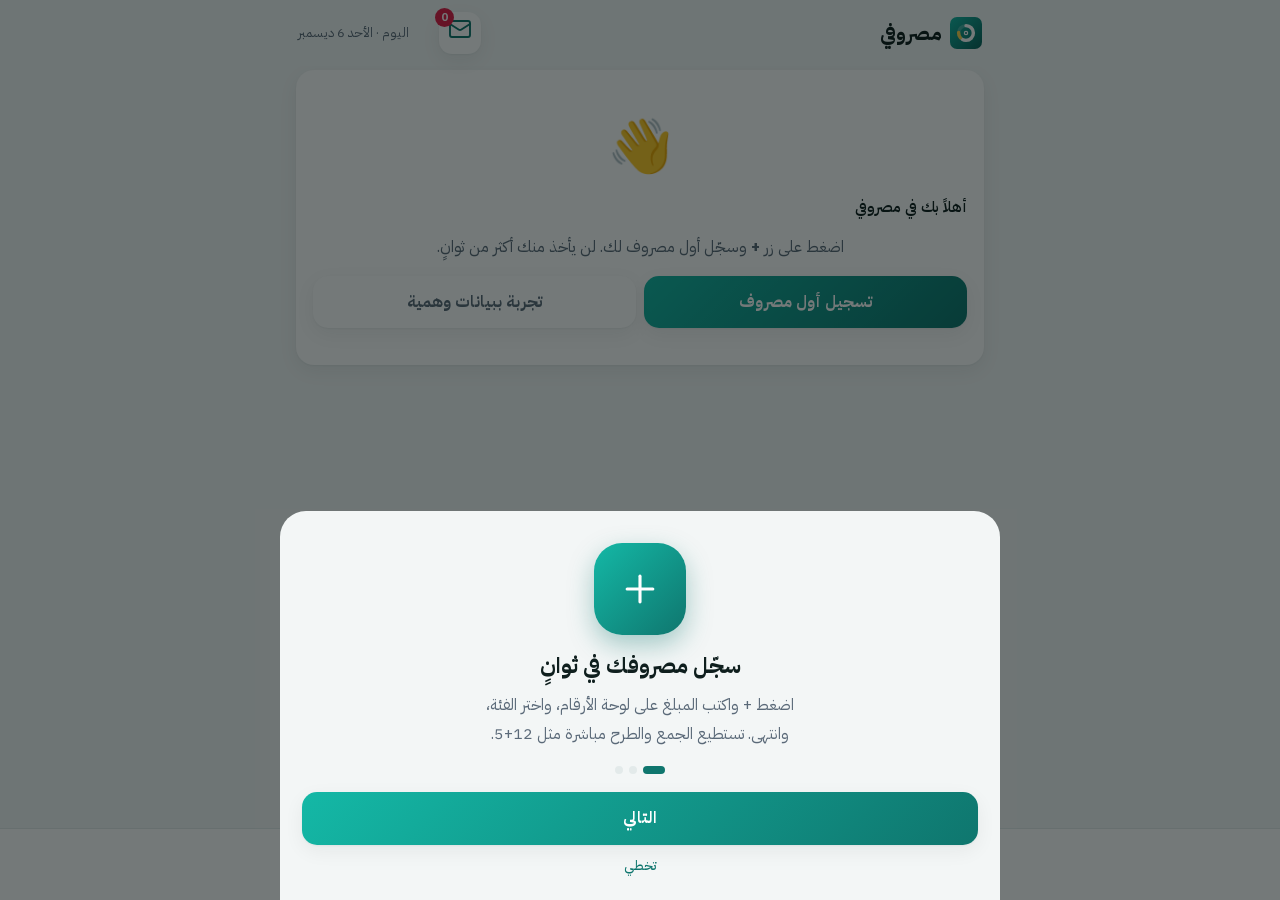
==== commit bb9b5f1a: "v1.3: SMS inbox screen (pending/uncertain/ignored/history), strict 3-level SMS classification shared" ====
--- a/masrouf/index.html
+++ b/masrouf/index.html
@@ -139,9 +139,9 @@
 .pend{border:2px solid var(--pri2);background:var(--pri-soft)}
 .pend .tx{box-shadow:none;margin-bottom:8px;display:block}
 .pend .tx .top2{display:flex;align-items:center;gap:12px}
-.pend .pb{display:flex;gap:6px;margin-top:10px}
-.pend .pb button{flex:1;padding:9px;border-radius:11px;font-weight:600;font-size:13.5px;background:var(--bg)}
-.pend .pb .ok{background:var(--pri);color:#fff}.pend .pb .no{color:var(--exp)}
+.pb{display:flex;gap:6px;margin-top:10px}
+.pb button{flex:1;padding:9px;border-radius:11px;font-weight:600;font-size:13.5px;background:var(--bg)}
+.pb .ok{background:var(--pri);color:#fff}.pb .no{color:var(--exp)}
 .pend small.src{color:var(--mute);font-size:11.5px;display:block;margin-top:2px}
 .gh{display:flex;align-items:center;gap:6px;font-size:12.5px;color:var(--mute);font-weight:600;margin:12px 2px 2px}
 .sub{padding-inline-start:18px;color:var(--mute);font-size:12.5px;display:flex;justify-content:space-between}
@@ -169,6 +169,14 @@
 .ob h2{margin:0 0 8px;font-size:22px}.ob p{margin:0 auto;max-width:320px;color:var(--mute);line-height:1.8}
 .dots{display:flex;gap:6px;justify-content:center;margin:18px 0}.dots i{width:8px;height:8px;border-radius:99px;background:var(--line)}.dots i.on{width:22px;background:var(--pri)}
 .printhead .ph{display:flex;gap:12px;align-items:center}
+.hr{display:flex;align-items:center;gap:12px}
+.ibtn{position:relative;width:42px;height:42px;border-radius:13px;background:var(--card);color:var(--pri);box-shadow:var(--shadow);display:grid;place-items:center;border:1px solid var(--bd)}
+.ibtn b{position:absolute;top:-5px;inset-inline-end:-5px;min-width:19px;height:19px;border-radius:99px;background:var(--exp);color:#fff;font-size:11px;font-weight:700;display:grid;place-items:center;padding:0 5px}
+.snip{font-size:12.5px;color:var(--mute);line-height:1.6;margin-top:6px;display:-webkit-box;-webkit-line-clamp:2;-webkit-box-orient:vertical;overflow:hidden;direction:auto;unicode-bidi:plaintext;text-align:start}
+.mrow{background:var(--card);border-radius:14px;padding:12px;margin-bottom:8px;border:1px solid var(--bd)}
+.mrow .top2{display:flex;align-items:center;gap:10px}.mrow .top2 b{flex:1}.mrow .top2 em{font-style:normal;font-weight:700}
+details.card summary{cursor:pointer;font-weight:600;font-size:15px;list-style:none;display:flex;justify-content:space-between;align-items:center}
+details.card summary::-webkit-details-marker{display:none}
 .printhead{display:none}
 @media print{
   body{background:#fff;color:#000}.top,.tabs,.fab,.noprint,.toast,.seg,.nav button{display:none!important}
@@ -182,7 +190,7 @@
 </head>
 <body>
 <div id="app">
-  <header class="top"><div><h1><svg width="32" height="32" viewBox="0 0 512 512"><defs><linearGradient id="lg" x1="0" y1="0" x2="1" y2="1"><stop offset="0" stop-color="#14b8a6"/><stop offset="1" stop-color="#0b5f59"/></linearGradient></defs><rect width="512" height="512" rx="112" fill="url(#lg)"/><g transform="translate(256 256) rotate(-90)" fill="none" stroke-width="54"><circle r="118" stroke="#fff" stroke-opacity=".22"/><circle r="118" stroke="#fff" stroke-linecap="round" stroke-dasharray="430 800"/><circle r="118" stroke="#fcd34d" stroke-linecap="round" stroke-dasharray="90 800" stroke-dashoffset="-470"/></g><circle cx="256" cy="256" r="36" fill="#fff"/><circle cx="256" cy="256" r="16" fill="#0f766e"/></svg>مصروفي</h1></div><div class="sub" id="topSub"></div></header>
+  <header class="top"><div><h1><svg width="32" height="32" viewBox="0 0 512 512"><defs><linearGradient id="lg" x1="0" y1="0" x2="1" y2="1"><stop offset="0" stop-color="#14b8a6"/><stop offset="1" stop-color="#0b5f59"/></linearGradient></defs><rect width="512" height="512" rx="112" fill="url(#lg)"/><g transform="translate(256 256) rotate(-90)" fill="none" stroke-width="54"><circle r="118" stroke="#fff" stroke-opacity=".22"/><circle r="118" stroke="#fff" stroke-linecap="round" stroke-dasharray="430 800"/><circle r="118" stroke="#fcd34d" stroke-linecap="round" stroke-dasharray="90 800" stroke-dashoffset="-470"/></g><circle cx="256" cy="256" r="36" fill="#fff"/><circle cx="256" cy="256" r="16" fill="#0f766e"/></svg>مصروفي</h1></div><div class="hr"><button class="ibtn" id="inboxBtn" data-tab="inbox" aria-label="الرسائل والمراجعة"><span data-i="mail"></span><b id="inboxBadge" hidden></b></button><div class="sub" id="topSub"></div></div></header>
   <main id="view" class="view"></main>
 </div>
 <button class="fab" data-act="add" aria-label="إضافة عملية">+</button>
@@ -273,9 +281,10 @@
 /* ============ الحالة ============ */
 const defaults = () => ({
   tx: [], pending: [], merchants: {}, seen: [], cats: DEF_CATS.map(c => ({...c, budget: 0})),
-  set: {cur: 'ر.س', budget: 0, digits: 'latin', theme: 'auto', auto: false}, migr: ['v4', 'v4b', 'v5'], rec: []
+  set: {cur: 'ر.س', budget: 0, digits: 'latin', theme: 'auto', auto: false}, migr: ['v4', 'v4b', 'v5'], rec: [], maybe: [], ignored: []
 });
 function migrate() {
+  S.d.maybe = S.d.maybe || []; S.d.ignored = S.d.ignored || [];
   S.d.migr = S.d.migr || []; S.d.rec = S.d.rec || []; S.d.pending = S.d.pending || []; S.d.merchants = S.d.merchants || {};
   if (!S.d.migr.includes('v5') && S.d.migr.includes('v4')) {
     S.d.cats.forEach(c => { const d = DEF_CATS.find(x => x.id === c.id); if (d && !ICON_SVG[c.icon]) c.icon = d.icon; });
@@ -393,14 +402,14 @@
 };
 
 /* ============ الشاشات ============ */
-function pendingCard() {
-  const p = S.d.pending; if (!p.length) return '';
-  return `<section class="card pend"><h3>📩 بانتظار المراجعة (${dg(p.length)})</h3>${p.map(x => { const c = catOf(x.cat);
+function pendingCard(all) {
+  const p = all ? S.d.pending : S.d.pending.slice(0, 3); if (!S.d.pending.length) return '';
+  return `<section class="card pend"><h3><span>${ic('mail-check', 18)} بانتظار المراجعة (${dg(S.d.pending.length)})</span>${all ? '' : '<a data-tab="inbox">فتح الرسائل</a>'}</h3>${p.map(x => { const c = catOf(x.cat);
     return `<div class="tx"><div class="top2"><span class="ic" style="background:${c.color}22;color:${c.color}">${I(c.icon)}</span>
     <span class="t"><b>${esc(x.merchant || c.name)}</b><span>${esc(c.name)} · ${dayLabel(x.date)}${x.time ? ' · ' + fmtTime(x.time) : ''}</span></span>
     <span class="a ${x.type}">${sign(x.type, x.amount)} <small>${esc(S.d.set.cur)}</small></span></div>
-    <div class="pb"><button class="ok" data-act="pok" data-id="${x.id}">تأكيد</button><button data-act="pedit" data-id="${x.id}">تعديل</button><button class="no" data-act="pno" data-id="${x.id}">تجاهل</button></div></div>`; }).join('')}
-    ${p.length > 1 ? '<button class="link" data-act="pall" style="margin-top:2px">تأكيد الكل</button>' : ''}</section>`;
+    ${all && x.body ? `<div class="snip">${esc(String(x.body).replace(/\s+/g, ' ').slice(0, 140))}</div>` : ''}<div class="pb"><button class="ok" data-act="pok" data-id="${x.id}">تأكيد</button><button data-act="pedit" data-id="${x.id}">تعديل</button><button class="no" data-act="pno" data-id="${x.id}">تجاهل</button></div></div>`; }).join('')}
+    ${S.d.pending.length > 1 ? '<button class="link" data-act="pall" style="margin-top:2px">تأكيد الكل</button>' : ''}${!all && S.d.pending.length > 3 ? `<a class="link" data-tab="inbox" style="display:block;margin-top:8px">عرض الباقي (${dg(S.d.pending.length - 3)})</a>` : ''}</section>`;
 }
 function homeInsights(tx, now) {
   const days = [], vals = [], lab = [], tips = [];
@@ -421,6 +430,19 @@
   set.al = set.al || {};
   if (p >= 100 && set.al.b100 !== key) { set.al.b100 = key; set.al.b80 = key; save(); toast('⚠️ تجاوزت ميزانية هذا الشهر'); }
   else if (p >= 80 && set.al.b80 !== key) { set.al.b80 = key; save(); toast('تنبيه: صرفت ' + dg(Math.round(p)) + '% من ميزانية الشهر'); }
+}
+function viewInbox() {
+  const P = S.d.pending, M = S.d.maybe, G = S.d.ignored, sms = S.d.tx.filter(t => t.sms || t.auto).sort(tcmp).slice(0, 15);
+  const snip = b => `<div class="snip">${esc(String(b || '').replace(/\s+/g, ' ').slice(0, 160))}</div>`;
+  let h = `<div class="hint" style="color:var(--mute);font-size:13px;line-height:1.8">هنا تجد كل ما وصل من رسائل البنك: العمليات التي تنتظر تأكيدك، والرسائل التي لم أستطع الجزم بها، وما تجاهلته لأنه دعائي أو معلومات.</div>`;
+  h += P.length ? pendingCard(true) : `<section class="card"><div class="empty" style="padding:18px 8px"><div style="color:var(--pri)">${ic('check-check', 40, 1.6)}</div><h3>لا توجد عمليات بانتظار المراجعة</h3><p style="margin:0">عند وصول رسالة خصم من البنك تظهر هنا.</p></div></section>`;
+  if (M.length) h += `<section class="card"><h3><span>${ic('mail-warning', 18)} رسائل غير مؤكدة (${dg(M.length)})</span></h3><div class="hint" style="margin-bottom:10px">قد تكون عملية وقد لا تكون، راجعها بنفسك.</div>${M.map(x => {
+    const c = catOf(x.cat || 'other'); return `<div class="mrow"><div class="top2"><span class="ic" style="background:${c.color}22;color:${c.color};width:38px;height:38px;border-radius:12px;display:grid;place-items:center">${I(c.icon)}</span><b>${esc(x.merchant || 'رسالة من ' + (x.sender || 'البنك'))}</b>${x.amount ? `<em>${num(x.amount)} <small>${esc(S.d.set.cur)}</small></em>` : ''}</div>${snip(x.body)}
+      <div class="pb"><button class="ok" data-act="mrec" data-id="${x.id}">سجّلها</button><button class="no" data-act="mno" data-id="${x.id}">تجاهل</button></div></div>`; }).join('')}</section>`;
+  if (G.length) h += `<details class="card"><summary><span>${ic('eye-off', 18)} رسائل تم تجاهلها (${dg(G.length)})</span>${ic('chevron-down', 16)}</summary><div class="hint" style="margin:8px 0 10px">دعائية أو معلومات أو رمز تحقق أو عملية مرفوضة. إن كانت عملية فعلاً اضغط "هذه عملية".</div>${G.map(x => `<div class="mrow"><div class="top2"><b>${esc(x.sender || 'رسالة')}</b><span class="hint">${esc(new Date(x.ts).toLocaleDateString('en-GB'))}</span></div>${snip(x.body)}
+      <div class="pb"><button data-act="grec" data-id="${x.id}">هذه عملية</button><button class="no" data-act="mno" data-id="${x.id}">حذف</button></div></div>`).join('')}<button class="link" data-act="gclear">مسح القائمة</button></details>`;
+  if (sms.length) h += `<section><div class="day"><span>سُجّلت من الرسائل مؤخراً</span></div>${sms.map(txRow).join('')}</section>`;
+  return h;
 }
 function viewHome() {
   const now = new Date(), tx = S.d.tx, set = S.d.set;
@@ -515,6 +537,7 @@
     ${row('moon-star', 'المظهر', themes[set.theme], 'theme')}
     ${window.AndroidBridge ? (AndroidBridge.smsSupported() ? row('mail-check', 'قراءة رسائل البنك تلقائياً', AndroidBridge.hasSms() ? 'مفعّلة ✓' : 'غير مفعّلة', 'smsperm') : row('share-2', 'هذه النسخة لا تقرأ الرسائل تلقائياً، اضغط للتفاصيل', '', 'sharehelp')) : ''}
     ${row('zap', 'تسجيل رسائل البنك مباشرة', set.auto ? 'مباشر' : 'بعد مراجعتي', 'autotoggle')}
+    ${row('inbox', 'الرسائل والمراجعة', S.d.pending.length ? dg(S.d.pending.length) + ' بانتظارك' : '', 'goinbox')}
     ${row('clipboard-list', 'لصق رسالة بنك لتسجيلها', '', 'smspaste')}
     ${row('repeat', 'المصاريف المتكررة', dg(S.d.rec.length) + ' بند', 'recs')}
     ${row('tags', 'إدارة الفئات', dg(S.d.cats.length) + ' فئة', 'cats')}</section>
@@ -546,10 +569,11 @@
 }
 function render() {
   document.querySelectorAll('.tabs [data-tab]').forEach(b => b.classList.toggle('on', b.dataset.tab === S.tab));
-  const v = $('#view'); v.innerHTML = {home: viewHome, log: viewLog, rep: viewRep, more: viewMore}[S.tab]();
+  const v = $('#view'); v.innerHTML = {home: viewHome, log: viewLog, rep: viewRep, more: viewMore, inbox: viewInbox}[S.tab]();
   v.classList.toggle('enter', !!S.enter);
   if (S.enter) { v.querySelectorAll('[data-v]').forEach(countUp); S.enter = false; }
-  $('#topSub').textContent = { home: dayLabel(todayStr()), log: 'سجل العمليات', rep: 'التقارير', more: 'الإعدادات' }[S.tab];
+  { const nb = $('#inboxBadge'), n = S.d.pending.length + S.d.maybe.length; nb.hidden = !n; nb.textContent = dg(n > 9 ? '9+' : n); $('#inboxBtn').style.outline = S.tab === 'inbox' ? '2px solid var(--pri)' : ''; }
+  $('#topSub').textContent = { home: dayLabel(todayStr()), log: 'سجل العمليات', rep: 'التقارير', more: 'الإعدادات', inbox: 'الرسائل والمراجعة' }[S.tab];
 }
 
 /* ============ النوافذ ============ */
@@ -633,7 +657,7 @@
   F.date = $('#date').value || todayStr(); F.time = $('#time').value || F.time || nowTime();
   const rec = {type: F.type, amount: Math.round(amt * 100) / 100, cat: F.cat, note: $('#note').value.trim(), date: F.date, time: F.time};
   if (F.id) Object.assign(S.d.tx.find(x => x.id === F.id), rec); else S.d.tx.push({id: uid(), ts: Date.now(), ...rec});
-  if (F.pid) { S.d.pending = S.d.pending.filter(x => x.id !== F.pid); learn(F.merchant, rec.cat); }
+  if (F.pid) { S.d.pending = S.d.pending.filter(x => x.id !== F.pid); S.d.maybe = S.d.maybe.filter(x => x.id !== F.pid); S.d.ignored = S.d.ignored.filter(x => x.id !== F.pid); learn(F.merchant, rec.cat); S.d.tx[S.d.tx.length - 1].sms = true; }
   save(); render(); haptic(18);
   if (more) { openForm(); toast('تم الحفظ ✓'); } else { closeSheet(); toast('تم الحفظ ✓'); }
   if (F.type === 'exp') setTimeout(budgetCheck, 2400);
@@ -766,7 +790,7 @@
       break; }
     case 'smsperm': if (AndroidBridge.hasSms()) toast('القراءة التلقائية مفعّلة بالفعل'); else { S.smsAsk = true; AndroidBridge.requestSms(); } break;
     case 'opensettings': AndroidBridge.openSettings(); break;
-    case 'smspaste': promptSheet('لصق رسالة البنك', 'الصق نص الرسالة هنا', '', v => { closeSheet(); const n = ingestSms([{body: v, ts: Date.now(), sender: 'يدوي'}]); toast(n ? 'أُضيفت للمراجعة في الرئيسية' : 'لم أتعرف على عملية مالية في هذه الرسالة'); S.tab = 'home'; render(); }); break;
+    case 'smspaste': promptSheet('لصق رسالة البنك', 'الصق نص الرسالة هنا', '', v => { closeSheet(); const r = ingestSms([{body: v, ts: Date.now(), sender: 'يدوي'}]); toast(r.pending ? 'أُضيفت للمراجعة' : r.maybe ? 'لم أجزم أنها عملية، راجعها في الرسائل' : r.auto ? 'سُجّلت العملية' : 'اعتبرتها رسالة غير مالية، تجدها في الرسائل المتجاهلة'); S.tab = 'inbox'; S.enter = true; render(); }); break;
     case 'autotoggle': set.auto = !set.auto; save(); render(); toast(set.auto ? 'الرسائل المعروفة الفئة تُسجَّل مباشرة، وغير المعروفة تنتظر مراجعتك' : 'كل الرسائل تنتظر مراجعتك'); break;
     case 'recs': recsSheet(); break;
     case 'recnew': recForm(); break;
@@ -780,6 +804,11 @@
       save(); runRecurring(); recsSheet(); render(); break; }
     case 'recdel': S.d.rec = S.d.rec.filter(r => r.id !== F.rid); save(); recsSheet(); render(); break;
     case 'sharehelp': sheet(`<div class="sh"><b>القراءة التلقائية للرسائل</b><button class="x" data-act="close">✕</button></div><div class="card" style="line-height:2">النسخة المثبّتة عندك <b>لا تملك صلاحية قراءة الرسائل</b>، لذلك لا تسجّل شيئاً من تلقاء نفسها.<br>لتفعيل القراءة التلقائية ثبّت <b>النسخة الكاملة</b> (ملف <b>masrouf.apk</b> من الرابط الأساسي) فوق هذه النسخة.<br>وإلى ذلك الحين: افتح الرسالة ثم <b>مشاركة</b> واختر <b>مصروفي</b>.</div>`); break;
+    case 'goinbox': S.tab = 'inbox'; S.enter = true; render(); scrollTo(0, 0); break;
+    case 'mrec': { const x = S.d.maybe.find(y => y.id === D.id); openForm(null, {...x, type: x.type || 'exp', amount: x.amount || '', cat: x.cat || 'other', date: x.date || todayStr(), time: x.time || '', note: x.merchant || ''}); break; }
+    case 'grec': { const x = S.d.ignored.find(y => y.id === D.id), r = SmsParser.parseLoose(x.body, x.ts) || {}; openForm(null, {id: x.id, type: r.type || 'exp', amount: r.amount || '', cat: r.cat || 'other', date: r.date || todayStr(), time: r.time || '', merchant: r.merchant || '', note: r.merchant || ''}); break; }
+    case 'mno': S.d.maybe = S.d.maybe.filter(y => y.id !== D.id); S.d.ignored = S.d.ignored.filter(y => y.id !== D.id); save(); render(); break;
+    case 'gclear': S.d.ignored = []; save(); render(); break;
     case 'pok': confirmPending(D.id); break;
     case 'pno': S.d.pending = S.d.pending.filter(x => x.id !== D.id); save(); render(); break;
     case 'pall': [...S.d.pending].forEach(x => confirmPending(x.id, true)); toast('تم تأكيد كل العمليات'); break;
@@ -863,30 +892,46 @@
 const mkey = m => String(m || '').toLowerCase().replace(/\s+/g, ' ').trim();
 function learn(merchant, cat) { const k = mkey(merchant); if (k) S.d.merchants[k] = cat; }
 function ingestSms(list) {
-  let added = 0;
+  const res = {pending: 0, auto: 0, maybe: 0, ignored: 0};
   list.forEach(m => {
-    const key = (m.sender || '') + '|' + m.ts + '|' + String(m.body).length + '|' + String(m.body).slice(0, 40);
-    if (S.d.seen.includes(key)) return;
-    const r = SmsParser.parseSms(m.body, m.ts); S.d.seen.push(key);
-    if (!r) return;
-    const k = mkey(r.merchant); if (r.type === 'exp' && S.d.merchants[k]) r.cat = S.d.merchants[k];
-    if (S.d.set.auto && r.cat !== 'other') { S.d.tx.push({id: uid(), ts: Date.now(), type: r.type, amount: r.amount, cat: r.cat, note: r.merchant || '', date: r.date, time: r.time, auto: true}); learn(r.merchant, r.cat); S.auto = (S.auto || 0) + 1; }
-    else S.d.pending.push({id: uid(), sender: m.sender, ...r});
-    added++;
+    const body = String(m.body || '');
+    const key = (m.sender || '') + '|' + m.ts + '|' + body.length + '|' + body.slice(0, 40);
+    if (S.d.seen.includes(key)) return; S.d.seen.push(key);
+    let kind = m.k || SmsParser.classify(body), r = SmsParser.parseLoose(body, m.ts);
+    if (kind === 'txn' && !r) {   // الجهة المصنِّفة (جافا) جزمت بعملية: نعتمد مبلغها وتاجرها حتى لا يضيع الإشعار
+      const amt = parseFloat(m.amt), d = new Date(m.ts || Date.now());
+      if (amt > 0) r = {type: /(إيداع|ايداع|راتب|واردة|credited|received|refund|استرداد)/i.test(body) ? 'inc' : 'exp', amount: amt, merchant: m.mer || '', date: ymd(d), time: `${pad(d.getHours())}:${pad(d.getMinutes())}`, cat: 'other'};
+      else kind = 'maybe';
+    }
+    if (r && r.type === 'exp') { const k = mkey(r.merchant); if (S.d.merchants[k]) r.cat = S.d.merchants[k]; }
+    if (kind === 'txn' && r) {
+      if (S.d.set.auto && r.cat !== 'other') { S.d.tx.push({id: uid(), ts: Date.now(), type: r.type, amount: r.amount, cat: r.cat, note: r.merchant || '', date: r.date, time: r.time, auto: true}); learn(r.merchant, r.cat); res.auto++; S.auto = (S.auto || 0) + 1; }
+      else { S.d.pending.push({id: uid(), sender: m.sender, body: body.slice(0, 300), ...r}); res.pending++; }
+    } else if (kind === 'maybe') { S.d.maybe.push({id: uid(), sender: m.sender, ts: m.ts, body: body.slice(0, 300), ...(r || {})}); res.maybe++; }
+    else { S.d.ignored.unshift({id: uid(), sender: m.sender, ts: m.ts, body: body.slice(0, 300)}); res.ignored++; }
   });
-  S.d.seen = S.d.seen.slice(-400); save(); return added;
+  S.d.ignored = S.d.ignored.slice(0, 40); S.d.seen = S.d.seen.slice(-400); save(); return res;
 }
 function confirmPending(id, quiet) {
   const x = S.d.pending.find(y => y.id === id); if (!x) return;
-  S.d.tx.push({id: uid(), ts: Date.now(), type: x.type, amount: x.amount, cat: x.cat, note: x.merchant || '', date: x.date, time: x.time});
+  S.d.tx.push({id: uid(), ts: Date.now(), type: x.type, amount: x.amount, cat: x.cat, note: x.merchant || '', date: x.date, time: x.time, sms: true});
   learn(x.merchant, x.cat); S.d.pending = S.d.pending.filter(y => y.id !== id); save(); render(); haptic(18);
   if (!quiet) { toast('تم تسجيل العملية ✓'); setTimeout(budgetCheck, 2400); }
 }
+function handleLaunch() {
+  if (!window.AndroidBridge || !AndroidBridge.takeAction) return;
+  const a = AndroidBridge.takeAction();
+  if (a === 'inbox') { S.tab = 'inbox'; S.enter = true; render(); scrollTo(0, 0); } else if (a === 'add') openForm();
+}
 function pullSms() {
   if (!window.AndroidBridge) return;
-  try { const arr = JSON.parse(AndroidBridge.takeSms() || '[]'); if (arr.length && ingestSms(arr)) { render(); toast(S.auto ? 'سُجّلت عملية من رسالة البنك 📩' : 'وصلت عملية جديدة للمراجعة 📩'); S.auto = 0; setTimeout(budgetCheck, 2400); } } catch (e) {}
-}
-window.smsStatusChanged = () => { render(); pullSms(); if (S.smsAsk) { S.smsAsk = false; if (window.AndroidBridge && AndroidBridge.smsSupported() && !AndroidBridge.hasSms()) smsHelp(); else if (window.AndroidBridge && AndroidBridge.hasSms()) toast('تم تفعيل قراءة الرسائل ✓'); } };
+  try { const arr = JSON.parse(AndroidBridge.takeSms() || '[]');
+    if (arr.length) { const r = ingestSms(arr); render();
+      if (r.pending) toast(r.pending > 1 ? `وصلت ${dg(r.pending)} عمليات للمراجعة` : 'وصلت عملية جديدة للمراجعة'); else if (r.auto) toast('سُجّلت عملية من رسالة البنك'); S.auto = 0;
+      if (r.auto) setTimeout(budgetCheck, 2400); } } catch (e) {}
+  handleLaunch();
+}
+window.smsStatusChanged = () => { render(); pullSms(); handleLaunch(); if (S.smsAsk) { S.smsAsk = false; if (window.AndroidBridge && AndroidBridge.smsSupported() && !AndroidBridge.hasSms()) smsHelp(); else if (window.AndroidBridge && AndroidBridge.hasSms()) toast('تم تفعيل قراءة الرسائل ✓'); } };
 function smsHelp() {
   sheet(`<div class="sh"><b>تفعيل قراءة الرسائل</b><button class="x" data-act="close">✕</button></div>
     <div class="card" style="line-height:2"><b>إن لم تظهر نافذة الإذن أو رُفض، فاتّبع الخطوات:</b><br>
